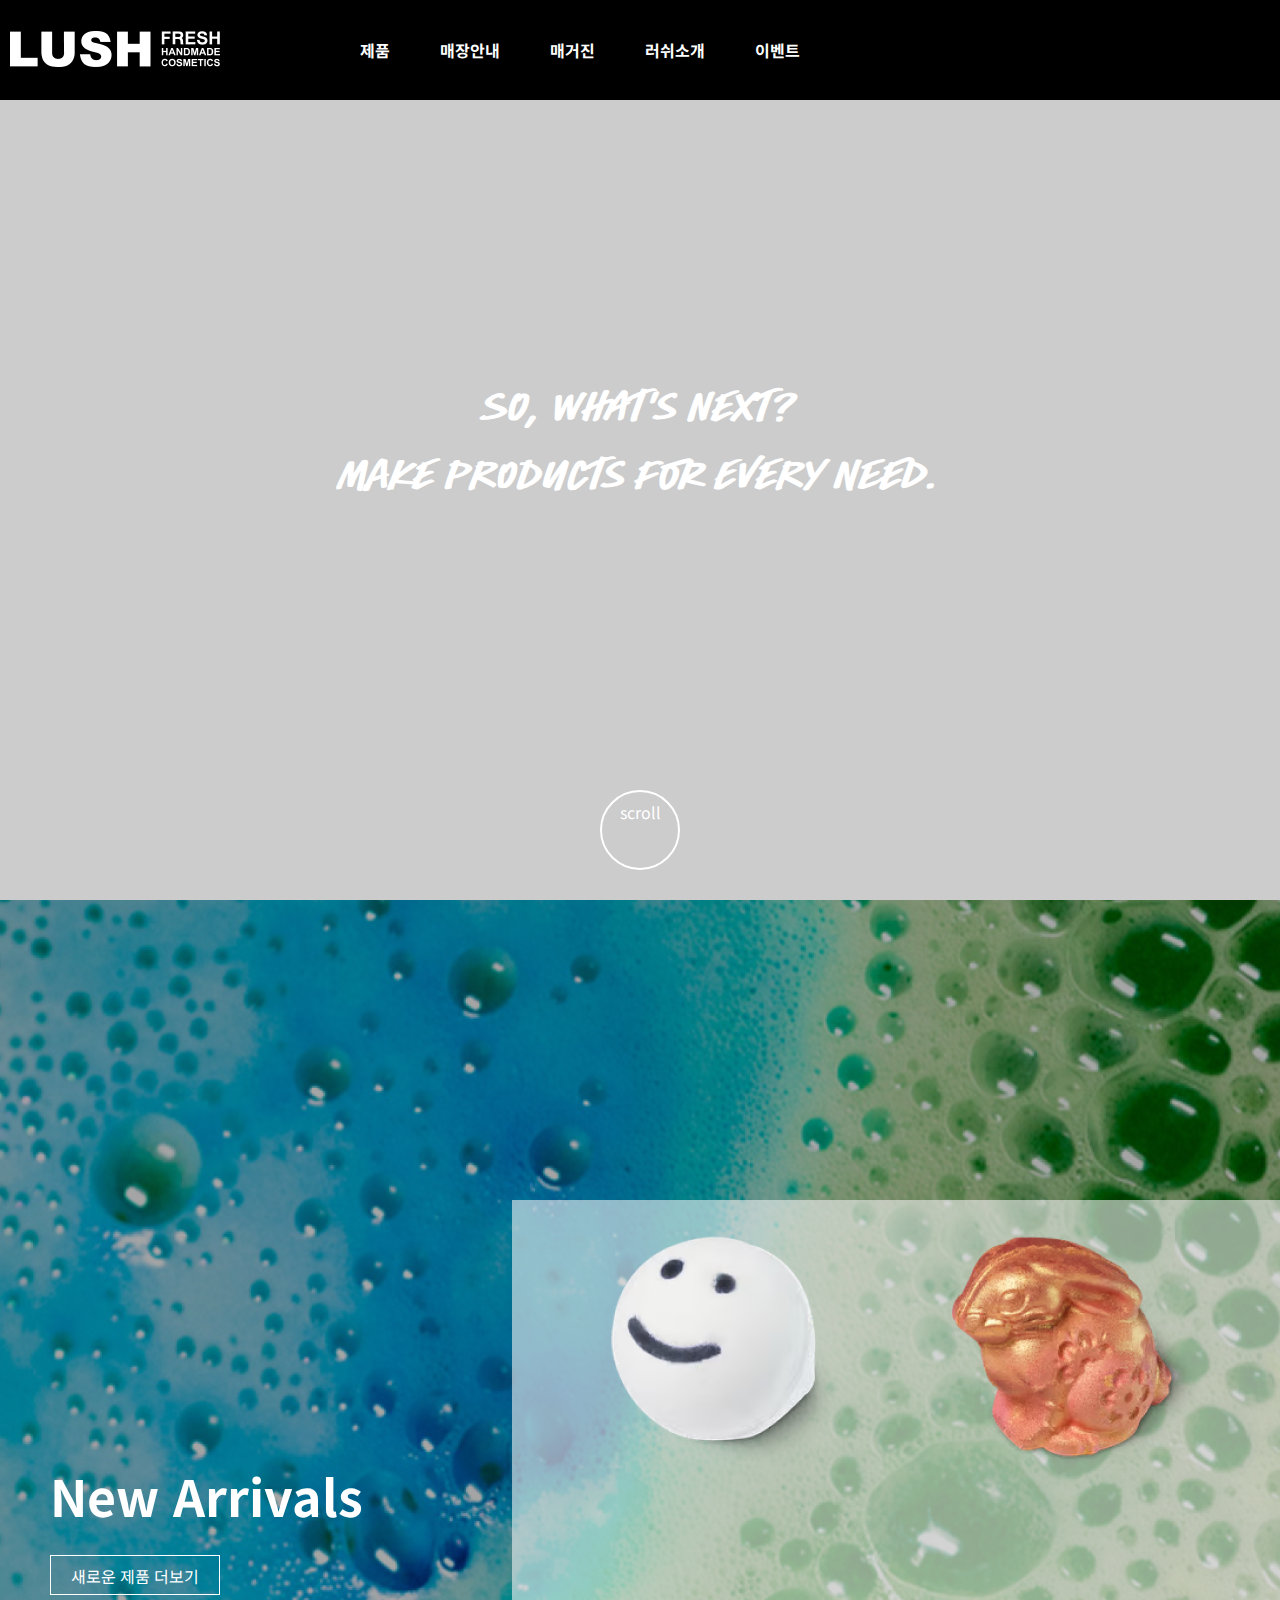
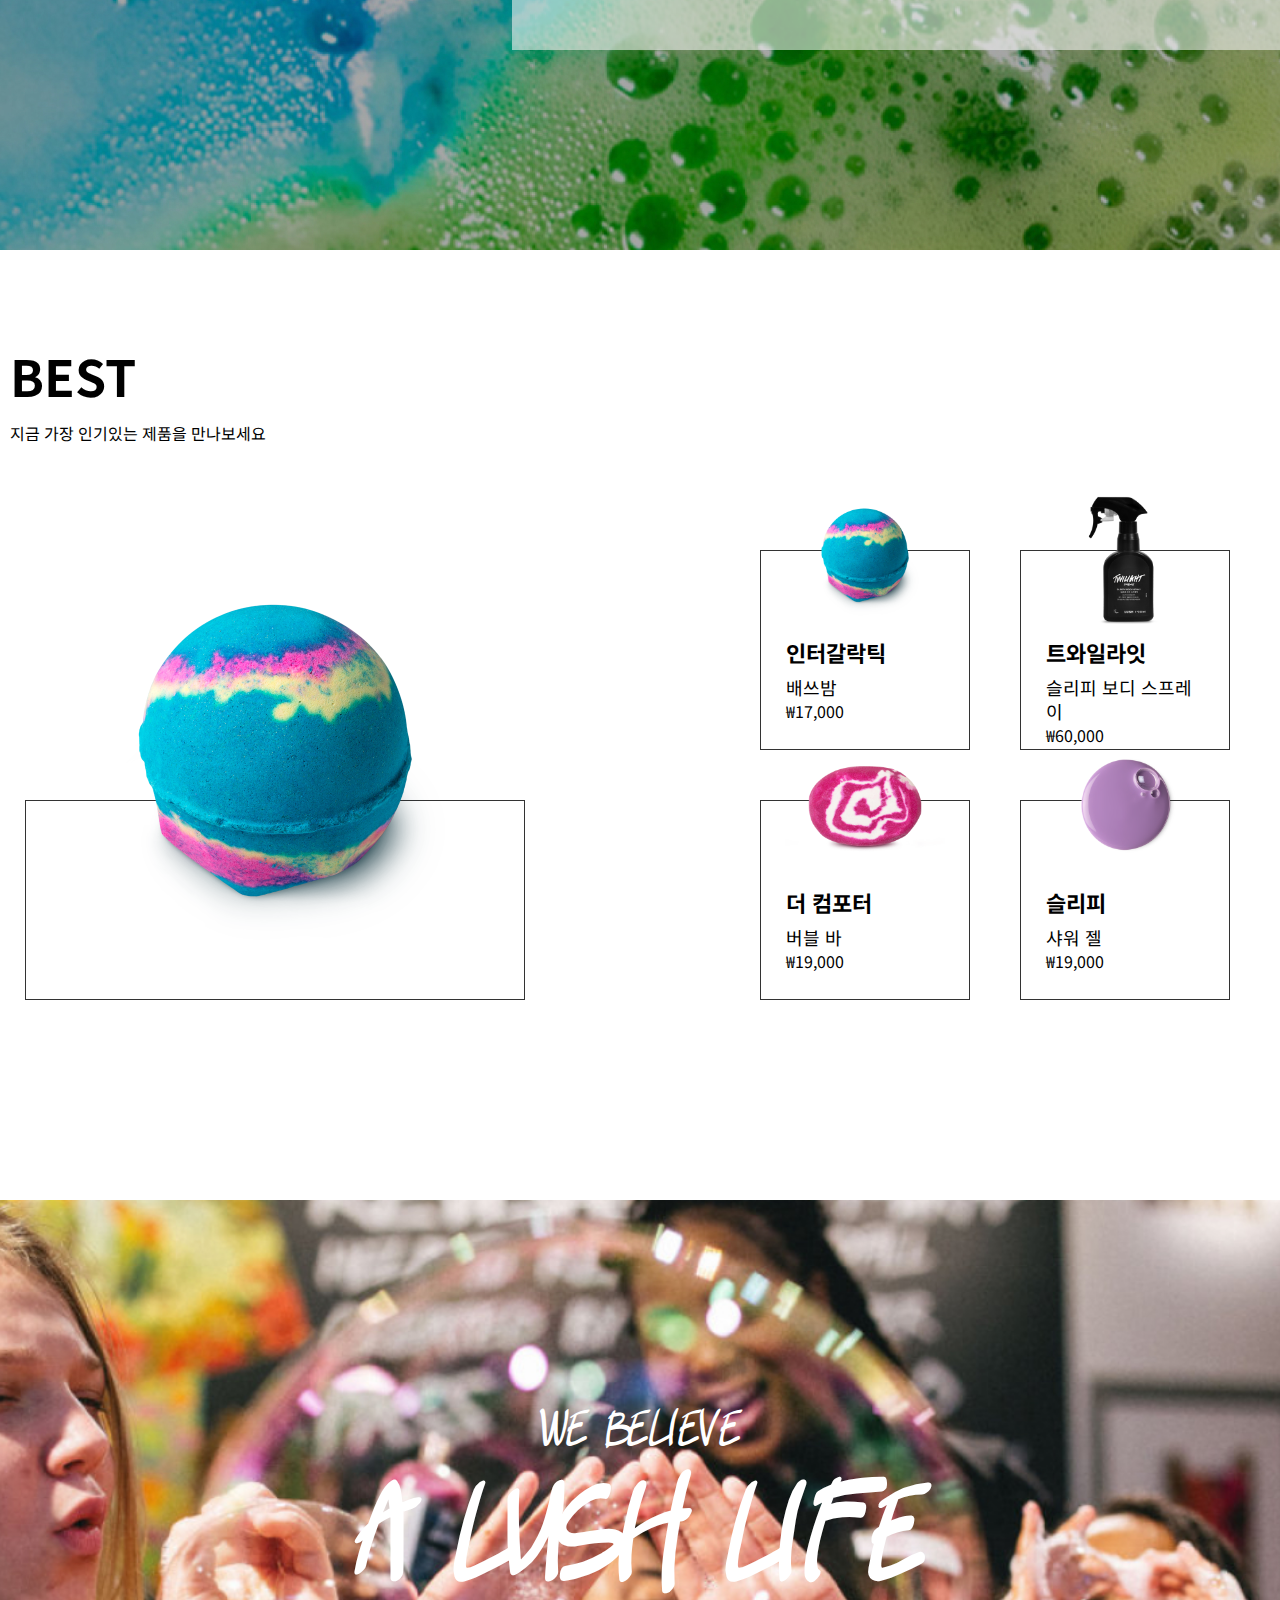
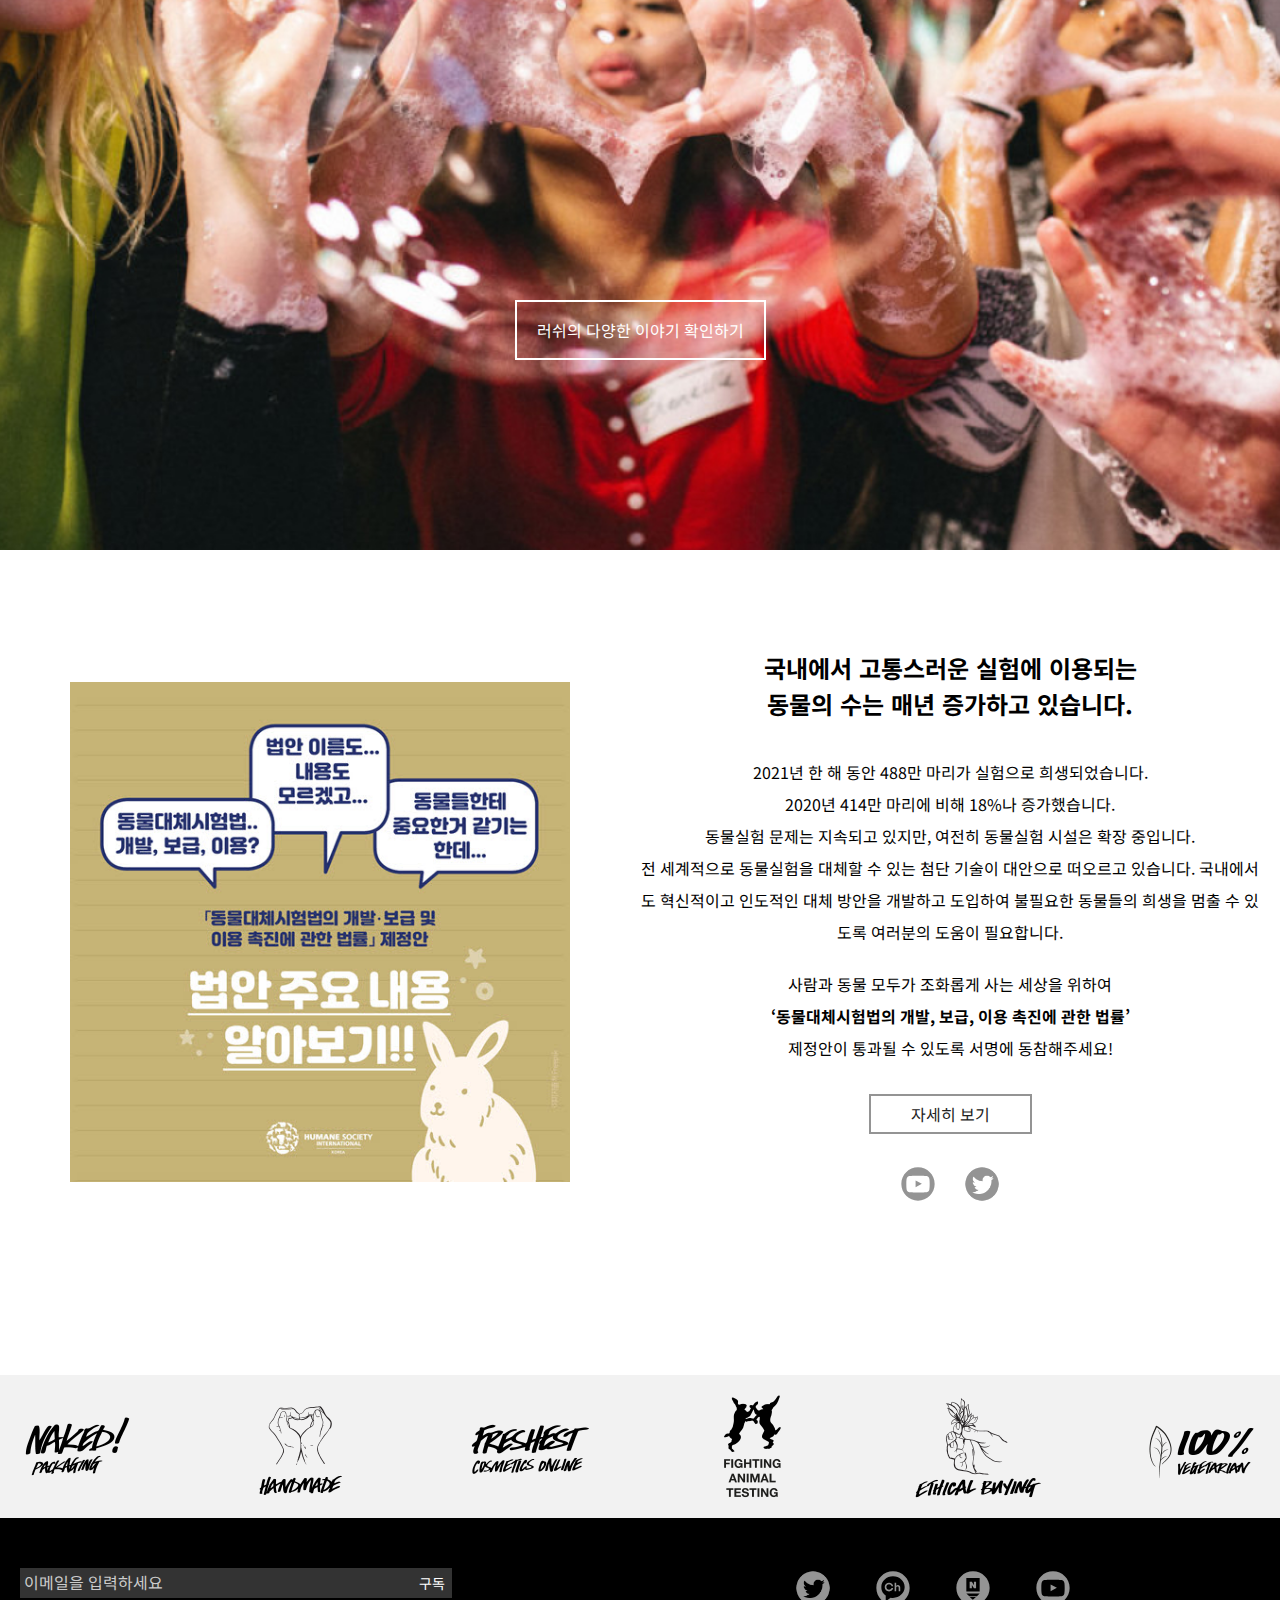
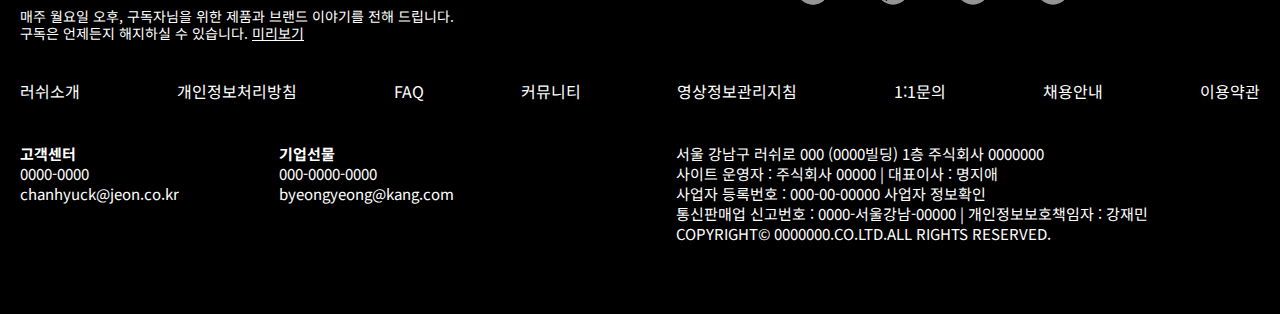
==== index.html @ eaeb470a "main h tag replaced" ====
<!DOCTYPE html>
<html lang="ko">
<head>
  <meta charset="UTF-8">
  <meta http-equiv="X-UA-Compatible" content="IE=edge">
  <meta name="viewport" content="width=device-width, initial-scale=1.0">
  <meta property="og:url" content="http://youngyi.pe.kr/Comnoob_lush">
  <meta property="og:title" content="comnoob_project_lush">
  <meta property="og:type" content="website">
  <meta property="og:image" content="http://youngyi.pe.kr/Comnoob_lush/images/intro/intro_02.jpg">
  <meta property="og:image:width" content="1260">
  <meta property="og:image:height" content="576">
  <meta property="og:description" content="컴맹조 반응형 웹사이트 제작(러쉬)">
  <title>러쉬코리아</title>

  <!-- css 리셋 -->
  <link rel="stylesheet" href="./css/reset.css" type="text/css">
  <link rel="stylesheet" href="./css/common.css" type="text/css">
  <link rel="stylesheet" href="./css/main.css?v=3" type="text/css">

  <!-- 폰트어썸 -->
  <link rel="stylesheet" href="https://cdnjs.cloudflare.com/ajax/libs/font-awesome/6.2.1/css/all.min.css" integrity="sha512-MV7K8+y+gLIBoVD59lQIYicR65iaqukzvf/nwasF0nqhPay5w/9lJmVM2hMDcnK1OnMGCdVK+iQrJ7lzPJQd1w==" crossorigin="anonymous" referrerpolicy="no-referrer">

  <link rel="shortcut icon" type="image/x-icon" href="./images/favicon.png">

  <script src="https://ajax.googleapis.com/ajax/libs/jquery/3.6.1/jquery.min.js"></script>
  <script src="./script/common.js" async></script>
  <script src="./script/main.js?v=2"></script>
  <!-- Swiper JS -->
  <script src="https://cdn.jsdelivr.net/npm/swiper/swiper-bundle.min.js"></script>
</head>
<body>
  <header>
    <input type="checkbox" id="m_menu">
    <input type="checkbox" id="m_product">
    <input type="checkbox" id="m_magazine">
    <input type="checkbox" id="m_intro">
    <input type="checkbox" id="p_search" class="hidden">
    <div id="pc_header">
      <div id="header_wrap" class="inside_box ">
        <h1 id="logo">
          <a href="index.html" title="main 바로가기">
            <img src="./images/common/logo.png" alt="LUSH">
          </a>
        </h1>
        <ul id="gnb">
          <li>
            <div class="gnb_bg">&nbsp;</div>
            <a href="shop_list.html" title="제품">제품</a>
            <ul id="gnb2_1" class="gnb2">
              <li><a href="shop_list.html" title="BEST">BEST</a></li>
              <li><a href="shop_list.html" title="NEW">NEW</a></li>
              <li><a href="shop_list.html" title="보디">보디</a></li>
              <li><a href="shop_list.html" title="페이스">페이스</a></li>
              <li><a href="shop_list.html" title="퍼퓸">퍼퓸</a></li>
              <li><a href="shop_list.html" title="스파">스파</a></li>
              <li><a href="shop_list.html" title="기프트">기프트</a></li>
              <li><a href="shop_list.html" title="가치소비">가치소비</a></li>
            </ul>
          </li>
          <li>
            <a href="intro.html" title="매장안내">매장안내</a>
          </li>
          <li>
            <div class="gnb_bg">&nbsp;</div>
            <a href="intro.html" title="매거진">매거진</a>
            <ul id="gnb2_2" class="gnb2">
              <li><a href="intro.html" title="채러티팟 바로가기">채러티팟</a></li>
              <li><a href="intro.html" title="커뮤니티 바로가기">커뮤니티</a></li>
              <li><a href="intro.html" title="서명 캠페인 바로가기">서명 캠페인</a></li>
            </ul>
          </li>
          <li>
            <div class="gnb_bg">&nbsp;</div>
            <a href="intro.html" title="러쉬소개">러쉬소개</a>
            <ul id="gnb2_3" class="gnb2">
              <li><a href="intro.html" title="러쉬소개 바로가기">러쉬소개</a></li>
              <li><a href="intro.html" title="러쉬로운 바로가기">러쉬로운</a></li>
            </ul>
          </li>
          <li>
            <a href="intro.html" title="이벤트">이벤트</a>
          </li>
        </ul>
        <div class="icon_wrap">
          <label for="p_search">
            <i class="fa-solid fa-magnifying-glass"></i>
          </label>
          <a href="shop_list.html" title="장바구니">
            <i class="fas fa-shopping-bag"></i>
          </a>
          <a href="login.html" title="마이페이지">
            <i class="fa-regular fa-face-smile"></i>
          </a>
          <a href="login.html" title="고객센터">
            <i class="fa-regular fa-comment"></i>
          </a>
        </div>
      </div>
    </div>
    <div id="search_form">
      <form action="search.php" method="get" name="search">
      <div class="s_wrap">
      <input type="search" class="s_form">
      <input type="submit" id="s_submit" class="hidden">
      <label for="s_submit">
        <i class="fa-solid fa-magnifying-glass"></i>
      </label>
      </div>
      <div class="s_word">
        <h2>인기 검색어</h2>
        <h2>최근 검색어</h2>
      </div>
      <div class="key_box">
        <a href="shop_list.html" title="비건캔들">비건 캔들</a>
        <a href="shop_list.html" title="뉴이어">뉴이어</a>
        <a href="shop_list.html" title="명절선물">명절선물</a>
        <a href="shop_list.html" title="발렌타인">발렌타인</a>
        <a href="shop_list.html" title="겨울호캉스">겨울 호캉스</a>
        <a href="shop_list.html" title="클래식로즈">클래식 로즈</a>
        <a href="shop_list.html" title="보습케어">보습 케어</a>
      </div>
      </form>
    </div>
    <div id="m_header">
      <label for="m_menu" class="m_menu_wrap">
        <span></span>
        <span></span>
        <span></span>
      </label>
      <h1 id="m_logo">
        <a href="index.html" title="main 바로가기">
          <img src="./images/common/m_logo.png" alt="LUSH">
        </a>
      </h1>
      <div class="m_icons">
        <a href="shop_list.html" title="장바구니">
          <i class="fas fa-shopping-bag"></i>
        </a>
        <a href="login.html" title="마이페이지">
          <i class="fa-regular fa-face-smile"></i>
        </a>
      </div>
    </div>
    <div class="m_gnb">
      <form action="search.php" name="search" method="post">
        <div class="search_box">
        <input type="search" id="m_search" title="검색">
        <i class="fa-solid fa-magnifying-glass"></i>
        </div>
        <ul class="m_category">
          <li><label for="m_product">제품</label>
            <ul class="m_des p_hide">
              <li><a href="shop_list.html" title="BEST">BEST</a></li>
              <li><a href="shop_list.html" title="NEW">NEW</a></li>
              <li><a href="shop_list.html" title="보디">보디</a></li>
              <li><a href="shop_list.html" title="헤어">헤어</a></li>
              <li><a href="shop_list.html" title="페이스">페이스</a></li>
              <li><a href="shop_list.html" title="퍼퓸">퍼퓸</a></li>
              <li><a href="shop_list.html" title="스파">스파</a></li>
              <li><a href="shop_list.html" title="기프트">기프트</a></li>
              <li><a href="shop_list.html" title="가치소비">가치소비</a></li>
            </ul>
          </li>
          <li><a href="intro.html" title="매장안내">매장안내</a></li>
          <li><label for="m_magazine">매거진</label>
            <ul class="m_des m_hide">
              <li><a href="intro.html" title="채러티 팟">채러티 팟</a></li>
              <li><a href="intro.html" title="커뮤니티">커뮤니티</a></li>
              <li><a href="intro.html" title="서명 캠페인">서명 캠페인</a></li>
            </ul>
          </li>
          <li><label for="m_intro">러쉬소개</label>
            <ul class="m_des i_hide">
              <li><a href="intro.html" title="러쉬소개">러쉬소개</a></li>
              <li><a href="intro.html" title="러쉬로운">러쉬로운</a></li> 
            </ul>
          </li>
          <li><a href="intro.html" title="이벤트">이벤트</a></li>
        </ul>
        <ul class="m_subc">
          <li><a href="login.html" title="mypage">My Page</a></li>
          <li><a href="shop_list.html" title="cart">Cart</a></li>
          <li><a href="login.html" title="customerservice">Customer Service</a></li>
        </ul> 
      </form>
    </div>
</header>

<main>                      <!--       메인 시작      -->
  <section id="main_video_box" class="main_box"><!--  영상 배너 시작  -->
    <h2 class="hidden">메인영상</h2>
    <div>
      <p>So, What's next?</p>
      <p>Make products for every need.</p>
    </div>
    <p class="scrolltxt">scroll<i class="fa-solid fa-angles-down"></i></p>
    <video src=".//video/Intergalactic.mp4" autoplay muted loop playsinline></video>
  </section>     <!--  영상 배너 끝  -->

  <!-- 상품 section 시작 -->

  <section class="main--pro_box main_box">
    <!-- 가로 %로 설정 -->
    <h2 class="hidden">메인 상품 영역</h2>
    <!-- new 영역 -->
    <article class="sec2--newpro_wrap">
      <div class="arti1--new_box1">
        <!-- new txt -->
        <div class="new_box1--newtxt">
          <h2><a href="./shop_list.html" title="쇼핑 리스트 바로가기">New Arrivals</a></h2>
          <p><a href="./shop_list.html" title="쇼핑 리스트 바로가기">새로운 제품 더보기</a></p>
        </div>
        <!-- new product -->
        <!-- new pro 1 = pc, tablet -->
        <div class="mySwiper new_box1--ul_wrap">
          <ul class="ul_wrap--newpro1 swiper-wrapper">
            <li class="newpro_1 swiper-slide">
              <a href="./shop_list.html" title="쇼핑 리스트 바로가기">
                <img src="./images/main/new_pro_1.png" alt="">
                <div class="newdes">
                  <strong>해피 페이스</strong>
                  <p>배쓰 밤</p>
                  <p>&#8361;15,000</p>
                </div>
              </a>
            </li>
            <li class="newpro_1 swiper-slide">
              <a href="./shop_list.html" title="쇼핑 리스트 바로가기">
                <img src="./images/main/new_pro_2.png" alt="">
                <div class="newdes">
                  <strong>골드 래빗</strong>
                  <p>배쓰 밤</p>
                  <p>&#8361;19,000</p>
                </div>
              </a>
            </li>
            <li class="newpro_1 swiper-slide">
              <a href="./shop_list.html" title="쇼핑 리스트 바로가기">
                <img src="./images/main/new_pro_3.png" alt="">
                <div class="newdes">
                  <strong>스트로베리</strong>
                  <p>버블바</p>
                  <p>&#8361;19,000</p>
                </div>
              </a>
            </li>
            <li class="newpro_1 swiper-slide">
              <a href="./shop_list.html" title="쇼핑 리스트 바로가기">
                <img src="./images/main/new_pro_4.png" alt="">
                <div class="newdes">
                  <strong>럭키 버니</strong>
                  <p>낫랩</p>
                  <p>&#8361;9,000</p>
                </div>
              </a>
            </li>
            <li class="newpro_1 swiper-slide">
              <a href="./shop_list.html" title="쇼핑 리스트 바로가기">
                <img src="./images/main/new_pro_5.png" alt="">
                <div class="newdes">
                  <strong>슬리피 캔들</strong>
                  <p>캔들</p>
                  <p>&#8361;35,000</p>
                </div>
              </a>
            </li>
            <li class="newpro_1 swiper-slide">
              <a href="./shop_list.html" title="쇼핑 리스트 바로가기">
                <img src="./images/main/new_pro_6.png" alt="">
                <div class="newdes">
                  <strong>셀러브레이트 라이트</strong>
                  <p>기프트</p>
                  <p>&#8361;34,000</p>
                </div>
              </a>
            </li>
            <li class="newpro_1 swiper-slide">
              <a href="./shop_list.html" title="쇼핑 리스트 바로가기">
                <img src="./images/main/new_pro_7.png" alt="">
                <div class="newdes">
                  <strong>패션 프루트 딜라이트</strong>
                  <p>보디 워시</p>
                  <p>&#8361;7,600</p>
                </div>
              </a>
            </li>
    
          </ul>
        </div>
        <!-- newpro 2 mobile -->
        <ul class="new_box1--newpro2">
          <li class="newpro_2">
            <a href="./shop_list.html" title="쇼핑 리스트 바로가기"><img src="./images/main/new_pro_1.png" alt="best 상품"></a>
              <div class="border_box bestpro_txt">
                <strong><a href="./shop_list.html" title="쇼핑 리스트 바로가기">해피 페이스</a></strong>
                <p><a href="./shop_list.html" title="쇼핑 리스트 바로가기">배쓰 밤</a></p>
                <p><a href="./shop_list.html" title="쇼핑 리스트 바로가기">&#8361;15,000</a></p>
              </div>
          </li>
          <li class="newpro_2">
            <a href="./shop_list.html" title="쇼핑 리스트 바로가기"><img src="./images/main/new_pro_2.png" alt="best 상품"></a>
              <div class="border_box bestpro_txt">
                <strong><a href="./shop_list.html" title="쇼핑 리스트 바로가기">골드 래빗</a></strong>
                <p><a href="./shop_list.html" title="쇼핑 리스트 바로가기">배쓰 밤</a></p>
                <p><a href="./shop_list.html" title="쇼핑 리스트 바로가기">&#8361;19,000</a></p>
              </div>
          </li>
          <li class="newpro_2">
            <a href="./shop_list.html" title="쇼핑 리스트 바로가기"><img src="./images/main/new_pro_3.png" alt="best 상품"></a>
              <div class="border_box bestpro_txt">
                <strong><a href="./shop_list.html" title="쇼핑 리스트 바로가기">스트로베리 크럼블 버블룬</a></strong>
                <p><a href="./shop_list.html" title="쇼핑 리스트 바로가기">버블 바</a></p>
                <p><a href="./shop_list.html" title="쇼핑 리스트 바로가기">&#8361;19,000</a></p>
              </div>
          </li>
          <li class="newpro_2">
            <a href="./shop_list.html" title="쇼핑 리스트 바로가기"><img src="./images/main/new_pro_4.png" alt="best 상품"></a>
              <div class="border_box bestpro_txt">
                <strong><a href="./shop_list.html" title="쇼핑 리스트 바로가기">럭키 버니</a></strong>
                <p><a href="./shop_list.html" title="쇼핑 리스트 바로가기">낫랩</a></p>
                <p><a href="./shop_list.html" title="쇼핑 리스트 바로가기">&#8361;9,000</a></p>
              </div>
          </li>
        </ul>
      </div>
    </article>


    <!-- best  영역 -->
    <article class="sec2--bestpro_wrap">
      <!-- best txt -->
      <div class="art2--besttxt">
        <h2><a href="./shop_list.html" title="">BEST</a></h2>
        <p><a href="./shop_list.html">지금 가장 인기있는 제품을 만나보세요</a></p>
      </div>

      <!-- best big = pc, tablet  -->
      <!-- 유일하게 부모 X -->
      <div class="bestpro1 best_big">
        <a href="./shop_list.html" title="쇼핑 리스트 바로가기">
          <img src="./images/main/best_01.png" alt="best 상품" id="b_img">
          <div class="border_box"></div>
        </a>
      </div>
      <!-- best pro1 -->
      <ul class="art2--bestprowrap">  
        <li class="bestpro1 best_small">
          <a href="./shop_list.html" title="쇼핑 리스트 바로가기"><img src="./images/main/best_01.png" alt="best 상품" class="s_img01"></a>
            <div class="border_box bestpro_txt">
              <strong><a href="./shop_list.html" title="쇼핑 리스트 바로가기">인터갈락틱</a></strong>
              <p><a href="./shop_list.html" title="쇼핑 리스트 바로가기">배쓰밤</a></p>
              <p><a href="./shop_list.html" title="쇼핑 리스트 바로가기">&#8361;17,000</a></p>
            </div>
        </li>
        <li class="bestpro1 best_small">
          <a href="./shop_list.html" title="쇼핑 리스트 바로가기">
            <img src="./images/main/best_02.png" alt="best 상품" class="s_img02"></a>
            <div class="border_box bestpro_txt">
              <strong><a href="./shop_list.html" title="쇼핑 리스트 바로가기">트와일라잇</a></strong>
              <p><a href="./shop_list.html" title="쇼핑 리스트 바로가기">슬리피 보디 스프레이</a></p>
              <p><a href="./shop_list.html" title="쇼핑 리스트 바로가기">&#8361;60,000</a></p>
            </div>
        </li>
        <li class="bestpro1 best_small">
          <a href="./shop_list.html" title="쇼핑 리스트 바로가기"><img src="./images/main/best_03.png" alt="best 상품" class="s_img03"></a>
            <div class="border_box bestpro_txt">
              <strong><a href="./shop_list.html" title="쇼핑 리스트 바로가기">더 컴포터</a></strong>
              <p><a href="./shop_list.html" title="쇼핑 리스트 바로가기">버블 바</a></p>
              <p><a href="./shop_list.html" title="쇼핑 리스트 바로가기">&#8361;19,000</a></p>
            </div>
        </li>
        <li class="bestpro1 best_small">
          <a href="./shop_list.html" title="쇼핑 리스트 바로가기"><img src="./images/main/best_04.png" alt="best 상품" class="s_img04"></a>
            <div class="border_box bestpro_txt">
              <strong><a href="./shop_list.html" title="쇼핑 리스트 바로가기">슬리피</a></strong>
              <p><a href="./shop_list.html" title="쇼핑 리스트 바로가기">샤워 젤</a></p>
              <p><a href="./shop_list.html" title="쇼핑 리스트 바로가기">&#8361;19,000</a></p>
            </div>
        </li>
      </ul>
      

    </article>
  </section>


  <!-- we believe lush 영역 -->
  <section class="b_wrap">
    <h2 class="hidden">we believe lush 영역</h2>
    <article class="believe">
      <p class="b_sub">WE BELIEVE</p>
      <h3 class="b_title">A LUSH LIFE</h3>
      <div class="b_btn"><a href="intro.html" title="러쉬소개바로가기">러쉬의 다양한 이야기 확인하기</a></div>
    </article>
  </section>
  <!-- 캠페인 영역 -->
  <section class="charity">
    <h2 class="hidden">캠페인 영역</h2>
    <article class="c_left">
      <h3 class="hidden">캠페인 영역</h3>
      <a href="#none" title="캠페인">
        <img src="./images/main/campaign.jpg" alt="캠페인">
      </a>
    </article>
    <article class="c_right">
      <h3>국내에서 고통스러운 실험에 이용되는 <br> 동물의 수는 매년 증가하고 있습니다.</h3>
      <p>2021년 한 해 동안 488만 마리가 실험으로 희생되었습니다.<br>
        2020년 414만 마리에 비해 18%나 증가했습니다.<br>
        동물실험 문제는 지속되고 있지만, 여전히 동물실험 시설은 확장 중입니다.<br>
        전 세계적으로 동물실험을 대체할 수 있는 첨단 기술이 대안으로 떠오르고
        있습니다. 국내에서도 혁신적이고 인도적인 대체 방안을 개발하고 도입하여
        불필요한 동물들의 희생을 멈출 수 있도록 여러분의 도움이 필요합니다.</p>
        <p>사람과 동물 모두가 조화롭게 사는 세상을 위하여
          <br>
          <strong>‘동물대체시험법의 개발, 보급, 이용 촉진에 관한 법률’</strong>
          <br>
          제정안이 통과될 수 있도록 서명에 동참해주세요!</p>
          <div class="c_zoom"><a href="intro.html">자세히 보기</a></div>
          <div class="social_icons">
            <a href="https://www.youtube.com/user/LUSHKOREA1" title="유튜브바로가기"><img src="./images/common/ico_youtube.svg" alt="유튜브바로가기"></a>
            <a href="https://twitter.com/LUSHKOREA" title="트위터바로가기"><img src="./images/common/ico_twitter.png" alt="트위터바로가기"></a>
          </div>
    </article>
  </section>

</main>                       <!--   main 끝   -->

    <!-- 푸터 영역 -->
    <footer>
      <!-- 회색 라벨 자리 -->
      <div class="ethical">
        <ul>
          <li><img src="./images/common/ethical1.png" alt="가치소비1"></li>
          <li><img src="./images/common/ethical2.png" alt="가치소비2"></li>
          <li><img src="./images/common/ethical3.png" alt="가치소비3"></li>
          <li><img src="./images/common/ethical4.png" alt="가치소비4"></li>
          <li><img src="./images/common/ethical5.png" alt="가치소비5"></li>
          <li><img src="./images/common/ethical6.png" alt="가치소비6"></li>
        </ul>
      </div>
  
      <!-- 푸터 영역 -->
      <div class="f_wrap">
      <div class="subscribe">
          <div class="email_flex">
          <input type="text" id="sub_email" placeholder=" 이메일을 입력하세요" title="구독 이메일 입력">
          <label for="sub_email"></label>
          <input type="button" value="구독" class="subs_btn">
          </div>
          <p>매주 월요일 오후, 구독자님을 위한 제품과 브랜드 이야기를 <span class="subs_br">전해 드립니다.</span><br class="appear">
              <span class="subs_br2">구독은 언제든지 해지하실 수 있습니다.</span>
          <a href="intro.html" title="미리보기" ><span class="preview">미리보기</span></a>
          </p>
      </div>
      <div class="sns">
        <ul>
        <li>
          <a href="https://twitter.com/LUSHKOREA" title="트위터링크">
            <img src="./images/common/ico_twitter.png" alt="트위터">
          </a>
        </li>
        <li>
          <a href="https://pf.kakao.com/_VEbUM" title="카카오링크">
            <img src="./images/common/ico_kakao.svg" alt="카카오">
          </a>
        </li>
        <li>
          <a href="https://m.post.naver.com/lushkr1" title="네이버링크">
            <img src="./images/common/ico_naver.svg" alt="네이버">
          </a>
        </li>
        <li>
          <a href="https://www.youtube.com/user/LUSHKOREA1" title="유튜브링크">
            <img src="./images/common/ico_youtube.svg" alt="유튜브">
          </a>
        </li>
        </ul>
    </div>
      <div class="f_lnb">
          <ul>
              <li>
                <a href="intro.html" title="러쉬소개">러쉬소개                  
                </a>
              </li>
              <li>
                <a href="#none" title="개인정보처리방침">개인정보처리방침
                </a>
              </li>
              <li>
                <a href="#none" title="FAQ">FAQ</a>
              </li>
              <li>
                <a href="#none" title="커뮤니티">커뮤니티</a>
              </li>
              <li>
                <a href="#none" title="영상정보관리지침">영상정보관리지침</a>
              </li>
              <li>
                <a href="#none" title="1:1문의">1:1문의</a>
              </li>
              <li>
                <a href="#none" title="채용안내">채용안내</a>
              </li>
              <li>
                <a href="#none" title="이용약관">이용약관</a>
              </li>
          </ul>
      </div>
      <div class="f_lnfo_l">
        <dl class="cs_service">
          <dt>고객센터</dt>
          <dd><a href="tell:0000-0000">0000-0000</a></dd>
          <dd><a href="mailto:chanhyuck.jeon.co.kr">chanhyuck@jeon.co.kr</a></dd> 
        </dl>
        <dl class="corp_gift">
          <dt>기업선물</dt>
          <dd><a href="tell:0000-0000">000-0000-0000</a></dd>
          <dd><a href="mailto:byeongyeong@kang.com">byeongyeong@kang.com</a></dd> 
        </dl>
      </div>
      <div class="f_lnfo_r">
          <address>
          <p>서울 강남구 러쉬로 000 (0000빌딩) 1층 주식회사 0000000</p>
          <p>사이트 운영자 : 주식회사 00000 | 대표이사 : 명지애</p>
          <p>사업자 등록번호 : 000-00-00000 사업자 정보확인</p>
          <p>통신판매업 신고번호 : 0000-서울강남-00000 <span class="footbar">|</span> <span class="br">개인정보보호책임자 : 강재민</span></p>

          <p>COPYRIGHT&copy; 0000000.CO.LTD.ALL RIGHTS RESERVED.</p>
      </address>
      </div>
      </div>
      <a href="#" title="상단으로 바로가기" class="t_btn"></a>
    </footer>

  
</body>
</html>
---- css/common.css ----
@charset "utf-8";

@import url('https://fonts.googleapis.com/css2?family=Coiny&family=Gowun+Batang:wght@700&family=Lobster&family=Nanum+Gothic:wght@400;700&family=Nerko+One&family=Noto+Sans+KR:wght@400;500;700&family=Raleway&display=swap');

* {
    font-family: 'Noto Sans KR', sans-serif;
}
a {
  cursor : pointer;
  text-decoration : none;
  color : #000;
}


@font-face {
    font-family: 'LushKR Handwritten OTF';
    src:url('../fonts/LUSHKR_Medium.otf');
} 
@font-face {
    font-family: 'Lush';
    src:url('../fonts/Lush.ttf');
} 

/* 가리기 */
.hidden {display: none;}

body {overflow-x: hidden;}
/* 헤더 영역 시작 */


#m_header {display: none;}
#pc_header {
  position : relative;
  left : 0;
  top : 0;
  width : 100%;
  z-index: 1;
  background-color: #000;
}

/* 헤더 안쪽 상자 */
#pc_header > #header_wrap {
  width: 100%;
  max-width: 1260px;
  height : 100px;
  margin : 0 auto;
  display : flex;
  justify-content : space-between;
}


/* 헤더 로고 */
#header_wrap > #logo {
  margin-right : 0;
}

.preview {
    text-decoration: underline;
}
/* 헤더 로고의 a 태그 */
#header_wrap > #logo > a {
  line-height : 100px;
  font-size : 40px;
  color : #fff;
}

/* 헤더 로고 img */
#header_wrap > #logo > a > img {
  width: 210px;
}

/* 1단 gnb 서식 */
#header_wrap > #gnb {
  position: relative;
  padding-right: 0;
  display : flex;
  gap: 50px;
  margin-left: -180px;
}

.sns ul {
    display: flex;
    justify-content: center;
}

/* 1단 gnb의 직계 li들 */
#header_wrap > #gnb > li {
}

.sns ul li {
    margin: 0px 20px;
}

/* 1단 gnb의 직계 li들의 a태그 */
#header_wrap > #gnb > li > a {
  display : inline-block;
  line-height : 100px;
  color : #fff;
  font-weight: bold;
  font-size: 16px;
}

/* gnb 백그라운드 */
.gnb_bg{
  position : fixed;
  width : 100%;
  height : 40px;
  background-color : rgba(0,0,0,.4);
  left : 0;
  top : 100px;
  z-index : -1;
  display : none;
}

.gnb2 {
  position : absolute;
  bottom: -40px;
  display : none;
  white-space: nowrap;
}
#gnb > li:hover > .gnb2 {
  display: flex;
  gap: 30px;
}

#gnb2_1 > li > a,
#gnb2_2 > li > a,
#gnb2_3 > li > a {
  color : #fff;
  display : inline-block;
  padding : 12px 0;
}

.gnb a {
  color : #fff !important;
}

dl dt, dl dd {
    line-height: 20px;
  }
#header_wrap > #gnb > li:hover > a,
#gnb > li .gnb2 > li:hover a
{
  color : #ccc;
}


#gnb > li:first-child:hover .gnb_bg,
#gnb > li:nth-child(3):hover .gnb_bg,
#gnb > li:nth-child(4):hover .gnb_bg {
  display : block;
  left: 0;
}






/* 아이콘 감싸는 박스 서식 */
.icon_wrap {
  width : 150px;
  display : flex;
  justify-content : space-between;
  align-items : center;
}

#sub_email::placeholder {
    font-size: 16px;
    color: #ccc;
  }



/* 아이콘들 서식 */
.icon_wrap > a > i {
  color : #fff;
  font-size : 24px;
}

/* 검색폼 서식 */
#search_form{
  width:100%;
  height:300px;
  background: #000;
  padding:50px 0px;
  overflow:hidden;
  position: fixed;
  top: 100px;
  z-index: 1;
}
.fa-magnifying-glass {
  font-size:24px;
  color:#fff;
  cursor:pointer;
}
.s_wrap{
  max-width:1200px;
  margin:0px auto;
  width:100%;
  text-align: center;
  display:flex;
  justify-content: center;
  align-items: center;
}
.s_form{
  width:50%;
  height:40px;
  background: none;
  border:none;
  border-bottom:3px solid #fff;
  color:#fff;
}
.s_word{
  max-width:1200px;
  margin:0px auto;
  width:100%;
  padding:50px 0px 24px 0px;
  display:flex;
  justify-content:space-around;
}
.s_word h2{
  color:#fff;
}
.s_wrod h2:first-child{
  position:relative;
}
.key_box{
  width:500px;
  margin:0 auto;
  max-height:150px;
  overflow:hidden;
}
.key_box a{
  display:inline-block;
  padding:6px 10px;
  border-radius:20px;
  border: 1px solid #949494;
  color:#fff;
  letter-spacing:-0.45px;
  margin-right:24px;
  margin-bottom:24px;
}

#search_form{
  display:none;
}
#p_search:checked ~ #search_form{
  display:block;
}

input, textarea, button {
  appearance: none; 
  border-radius: 0;
  -moz-appearance: none; 
  -webkit-appearance: none; 
  -webkit-border-radius: 0; 
  -moz-border-radius: 0;
}

input[type=radio], input[type=checkbox]{
appearance: auto;
}

/* 푸터 영역 서식 */
footer{
  background:#000;
  margin-top:160px;
  color:#fff;
  width: 100%;
}

footer a {
  text-decoration: none;
  color: #fff;
}
.ethical{
  width:100%;
  background:#f2f2f2;
  text-align: center;
  padding:15px 0px;
  display:flex;
  justify-content: center;
}

.ethical > ul {
  width:1260px;
  margin:0px auto;
  display:flex;
  justify-content: space-between;
  align-items: center;
}
.ethical > ul > li img{width:136px;}


.t_btn{
  background:#222 url(../images/common/ico_footer_top.svg) no-repeat center center;
  background-repeat:no-repeat;
  width:56px;height:56px;
  box-shadow:0px 4px 4px rgba(0,0,0,.3);
  position:fixed;
  right:10px;
  bottom:50px;
  font-size:0px;
  text-indent: -9999px;
  border-radius:50%;
  display:none;
  color: #fff;
}


.f_wrap{
  padding:50px 10px;
  display:grid;
  grid-template-areas:
  "subscribe sns"
  "lnb lnb"
  "infol infor";
  max-width: 1260px;
  margin: 0px auto;
  width: 100%;
}

.subscribe{
  grid-area: subscribe;
  height: 90px;
  position: relative;
  width: 100%;
  max-width: 630px;
}

.subscribe p {
  font-size: 14px;
  line-height: 17px;
}

.corp_gift {
  margin-left: 100px;
}

.cs_service, .corp_gift {
  float: left;
  font-size: 15px;
}


dt {
  font-weight: bold;
}

.cs_service::after, .corp_gift::after {
  clear: both;
}

.f_info_l{
  grid-area: infol;
}


.f_lnb{
  margin: 25px 0px;
  grid-area: lnb;
}


.f_info_r{
  grid-area: infor;
  height: 70px;
}



.f_lnb > ul {
  display: flex;
  justify-content: space-between;
  flex-wrap: wrap;
  margin-bottom: 20px;
}

.email_flex {
  display: flex;
}

#sub_email {
  width: 100%;
  max-width: 392px;
  height: 30px;
  margin-bottom: 10px;
  background-color: #333;
  border: none;
  color: #fff;
  outline: none;
  padding: 0px;
}

.subs_btn {
  color: #fff;
  background-color: #333;
  width: 100%;
  max-width: 40px;  
  font-size: 14px;
  height: 30px;
  border: none;
  text-indent: 0px;
  vertical-align: none;
}

address {
  font-style: normal;
  line-height: 20px;
  padding: 0px 0px 20px 30px;
  font-size: 15px;
  position: relative;
  left: 40px;
}

.sns{
  grid-area: sns;
  width: 630px;
  width: 100%;
  text-align: center;
  height: 90px;
}

.sns ul li {
  margin: 0px 20px;
}

.sns ul li:first-child img {
  width: 40px;
  height: 40px;
}

/* 푸터 태블릿 서식*/
@media screen and (max-width:1024px) {

  .ethical {
    display: none;
  }
  #pc_header {display: none;}

  .footbar {
      display: none;
  }

  .br {
      display: block;
  }

  .f_lnb > ul {
      font-size: 1em;
  }
}

@media screen and (max-width:875px) {
  .cs_service, .corp_gift, address {
      font-size: 0.9em;
  }

  .subscribe p {
      font-size: 0.75em;
  }

  address {
      left:10px;
  }

  #sub_email {
      width: 80%;
  }
  .corp_gift {
      margin-left: 15%;
  }

  .sns {
      padding-left: 10px;
  }
  
  .subs_btn {
    font-size: 0.9em;
  }
}

@media screen and (max-width:875px) {
  .cs_service, .corp_gift, address {
      font-size: 0.85em;
  }
}

@media screen and (max-width:850px){
  .sub, .subscribe p  {
      width: 82%;
  }
  
  .subscribe p {
      white-space: nowrap;
  }
}

/* 모바일 */
@media screen and (max-width:767px) {

  .f_wrap {
      display: block;
      padding: 50px 10px 0px 10px;
      width: 100%;
  }
  
  #sub_email::placeholder {
    font-size: 1em;
  }

  .subscribe p {
      font-size: 0.9em;
  }

  .sns {
      padding-top: 15px;
      height: 50px;
  }

  address {
      left: 0px;
      font-size: 0.9em;
  }
  
  .cs_service, .corp_gift {
      float: none;
      font-size: 1em;
      padding: 1% 0px 8% 0px;
}

  .f_lnb > ul {
      justify-content: center;
      flex-wrap: wrap;
      width: 100%;
      margin: 0px;
  }

  .f_lnb > ul li {
      padding: 8px 20px;
  }

  .corp_gift {
      margin-left: 24%;
  }

  .f_lnfo_l {
      display: flex;
      height: auto;
      
      
  }

  address {
      padding-left: 0px;
      font-size: 0.9em;
  }

  .corp_gift {
      margin-left: 22%;
  }

  .footbar, .br {
    display: inline-block;
}
}

@media screen and (max-width:480px) {
.corp_gift {
  margin-left: 17%;
}

.subscribe p {
font-size: 0.85em;
}

.cs_service, .corp_gift {
font-size: 0.9em;
}

.footbar {
display: none;
}

.br {
display: block;
}

address {
font-size: 0.85em;
}

}
@media screen and (max-width:435px) {
.corp_gift {
  margin-left: 17%;
}

.subscribe p {
font-size: 0.8em;
}
}

@media screen and (max-width:405px) {
.corp_gift {
  margin-left: 20%;
}

.subs_br {
display: block;
}

.subscribe p {
line-height: 1em;
}

.cs_service, .corp_gift {
font-size: 0.8em;
}

.sns {
padding: 10% 0%;
}

@media screen and (max-width:380px) {

.f_lnb ul {
  font-size: 0.9em;
}

.subscribe p {
  font-size: 0.75em;
}
.corp_gift {
  margin-left: 15%;
}
}

@media screen and (max-width:340px) {
.f_lnb ul li {
  padding: 7px;
}
.corp_gift {
  margin-left: 8%;
}
}

}

/* gnb 태블릿 이하 서식 */

#m_menu,.m_gnb, #m_product, #m_magazine , #m_intro{display: none;}
/* 미디어 스크린 모바일 */
@media screen and (max-width:1024px) {
  #pc_header {display: none;}
  #m_header {
    width: 100%; height: 64px;
    padding: 0 15px;
    display: grid;
    justify-content: space-between;
    align-items: center;
    grid-template-columns: repeat(3, 1fr);
    background-color: #000;
  }
  #m_header > .m_menu_wrap {
    width: 24px; height: 20px;
    position: relative;
    z-index: 501;
  }
  #m_header > .m_menu_wrap > span {
    display: block;
    position: absolute;
    left: 0;
    width: 100%;
    height: 3px;
    background-color: #fff;
    transition: .3s;
  }
  #m_header > .m_menu_wrap > span:nth-of-type(1) {top: 0;}
  #m_header > .m_menu_wrap > span:nth-of-type(2) {top: 8.5px;}
  #m_header > .m_menu_wrap > span:nth-of-type(3) {bottom: 0;}
  
  #m_menu:checked ~ #m_header .m_menu_wrap > span:nth-of-type(1) {
    transform: rotate(45deg);
    top: 8.5px;
  }    
  #m_menu:checked ~ #m_header .m_menu_wrap > span:nth-of-type(2) {
    opacity: 0;
  }
  #m_menu:checked ~ #m_header .m_menu_wrap > span:nth-of-type(3) {
    transform: rotate(-45deg);
    bottom: 8.5px;
  }
  
  #m_header > #m_logo {
    width: 140px;
    justify-self: center;
  }
  #m_header > #m_logo > a {}
  #m_header > #m_logo > a > img {width: 100%;}
  #m_header > .m_icons {
    font-size: 24px;
    display: flex;
    justify-content: right;
    gap: 20px;
  }
  #m_header > .m_icons > a {
    display: block;
    color:#fff;
  }
  
  /* 펼쳐지는 m_gnb 서식 */

  #m_menu:checked ~ .m_gnb{left: 0;}
  #m_menu:checked ~ .m_header .m_menu_wrap {justify-content: right;}
  /* #m_menu:checked ~ #m_header{display:none;} */
  .m_gnb{
    display: block;
    width:100%;
    height: 100%;
    overflow: auto;
    background:rgba(0, 0, 0, 0.7);
    position:absolute;
    top: 0;
    left: -100vw;
    z-index: 500;
    transition: .3s;
  }
  .m_gnb a{
    color: #fff;
  }
  .m_gnb li {
    text-align: left;
  }
  .gnb_logo{
    padding-top:24px;
    padding-left:24px;
  }
  .gnb_logo img{
    width:140px;height:36px;
  }
  .search_box{
    width:100%;
    margin:0px auto;
    text-align: center;
    padding:50px 0px;
  }
  #m_search{
    width:50%;
    background:none;
    border:none;
    border-bottom:3px solid #fff;
    color:#fff;
    font-size:1rem;

  }
  #m_search:focus{
    outline: none;
  }
  .fa-magnifying-glass{
    font-size:20px;
    color:#fff;
    cursor:pointer;
  }
  .m_category{
    padding-left:50px;
  }
  .m_category > li {
    font-size:20px;
    font-weight:bold;
    line-height:50px;
  }
  .m_category > li label{
    font-size:20px;
    font-weight:bold;
    display:block;
    color:#fff;
  }
  .m_des > li {
    text-indent:20px;
    line-height:50px;
  }
  .m_des > li > a{
    font-size:16px;
  }
  .m_subc{
    padding:50px 0px 100px 50px;
  }
  .m_subc > li > a{
    font-size:20px;
    font-weight:bold;
    display:block;
  }
  .m_subc > li{
    line-height: 50px;
  }

  .m_guide{
    padding:100px 0px 50px 0px;
  }
  .m_guide > p{
    text-align: center;
    margin:0px auto;
  }
  .m_guide > p span{
    color:#f2f2f2;
    font-size:12px;
  }
  .p_hide{
    overflow: hidden;
    height: 0;
    transition: 0.5s;
  }
  #m_product:checked ~.m_gnb .m_category .p_hide {
    height: 468px;
  }
  .m_hide{
    overflow: hidden;
    height: 0;
    transition: 0.5s;
  }
  #m_magazine:checked ~.m_gnb .m_category .m_hide {
    height: 156px;
  }
  .i_hide{
    overflow: hidden;
    height: 0;
    transition: 0.5s;
  }
  #m_intro:checked ~.m_gnb .m_category .i_hide {
    height: 104px;
  }

  .m_category > li:first-child label{
    position:relative;
  }
  .m_category > li:nth-child(3) label{
    position: relative;
  }
  .m_category > li:nth-child(3) label{
    position:relative;
  }
  #m_product:checked ~ .m_gnb .m_category > li:first-child label::after{
    transform:rotate(180deg);
  }
  .m_category > li:first-child label::after{
    content:'\f107';
    font-family:'Font Awesome 5 Free';
    position:absolute;
    right:50px;
    cursor:pointer;
  }
  #m_magazine:checked ~ .m_gnb .m_category > li:nth-child(3) label::after{
    transform:rotate(180deg);
  }
  .m_category > li:nth-child(3) label::after{
    content:'\f107';
    font-family:'Font Awesome 5 Free';
    position:absolute;
    right:50px;
    cursor:pointer;
  }
  #m_intro:checked ~ .m_gnb .m_category > li:nth-child(4) label::after{
    transform:rotate(180deg);
  }
  .m_category > li:nth-child(4) label::after{
    content:'\f107';
    font-family:'Font Awesome 5 Free';
    position:absolute;
    right:50px;
    cursor:pointer;
  }

  .m_subc li:first-child a::after{
    content:'\f118';
    font-family:'Font Awesome 5 Free';
    position:absolute;
    right:50px;
    cursor:pointer;
    color:#fff;
    font-size:25px;
  }
  .m_subc li:nth-child(2) a::after{
    content:'\f290';
    font-family:'Font Awesome 5 Free';
    position:absolute;
    right:50px;
    cursor:pointer;
    color:#fff;
    font-size:25px;
    font-weight:bold;
  }
  .m_subc li:last-child a::after{
    content:'\f075';
    font-family:'Font Awesome 5 Free';
    position:absolute;
    right:50px;
    cursor:pointer;
    color:#fff;
    font-size:25px;
  }
}


@media screen and (max-width:475px) {
  #m_header > #m_logo {
    width: 100px;
  }
  
}


@media screen and (max-width:375px) {
  #m_header > #m_logo {
    width: 90px;
  }
}
---- css/main.css ----
@charset "utf-8";





/* 메인 공통 서식 시작 */

#main_video_box div {
  width : 100%;
  max-width : 800px;
  position : absolute;
  left : 50%;
  top : 50%;
  transform : translate(-50%, -50%);
  font-size : 3rem;
  text-align : center;
}

#main_video_box div p {
  margin-bottom : 20px;
  color : #fff;
  font-family: 'LushKR Handwritten OTF';
}

  /* 비디오 섹션 스크롤 안내 */
  .scrolltxt {
    color : #fff;
    position : absolute;
    left : 50%;
    transform : translateX(-50%);
    bottom : 30px;
    font-size : 1rem;
    border-radius : 50%;
    border : 2px solid #fff;
    width : 80px;
    height : 80px;
    line-height : 40px;
    text-align : center;
  }
  .scrolltxt i {
    display : block;
    font-size : 1.4rem;
    color : #fff;
    line-height : 40px;
  }


#pc_header {
  position: fixed;
  background-color: transparent;
}

#pc_header:hover {
  background-color: #000;
}


#main_video_box {
  width: 100%;
  /* height : 100vh; */
  /* 100vh IOS 넘침현상 수정 */
  height: var(--vh, 100vh);
  background-color : #ccc;
  position: relative;
  overflow: hidden;
  z-index: -1;
}






/* WE BELIEVE LUSH 서식 */
.b_wrap{
  width:100%;height:950px;
  background:url(../images/main/webelievelush.jpg)no-repeat center;
  background-size: cover;
}
.believe{
  width:100%;height:950px;
  display:flex;
  flex-direction: column;
  justify-content: center;
  align-items:center;
}
.b_sub, .b_title, .b_btn{
  font-family:'Lush';
  color:#fff;
  padding:20px 0px;
  text-align: center;
}
.b_sub{
  font-size:36px;
}
.b_title{
  font-size:94px;
}
.b_btn{
  padding:0px;
  margin-top:300px;
  font-size:16px;
  border:2px solid #fff;
  display:flex;
  justify-content:center;
  align-items: center;
}
.b_btn > a{
  display:block;
  padding:20px;
  color: #fff;
}





/* 캠페인 영역 서식 */
.charity{
  max-width:1260px;
  width:100%;
  padding-top:100px;
  margin:0px auto;
  display:flex;
  justify-content: center;
  align-items: center;
}
.c_left{
  width:100%;
  margin:0px auto;
  display:flex;
  justify-content: center;
  align-items: center;
  padding:0px 10px 0px 0px;
}
.c_left a img{
  width:500px;height:500px;
}
.c_right{
  width:100%;
  margin:0px auto;
  display:flex;
  flex-direction: column;
  justify-content: center;
  align-items:center;
  padding:0px 10px 0px 0px;
}

.c_right h3{
  font-size:24px;
  padding-bottom:24px;
  line-height: 36px;
  text-align: center;
}
.c_right p{
  font-size:1rem;
  line-height:32px;
  padding:10px 0px;
  text-align: center;
}
.social_icons{
  margin:0px auto;
}
.c_zoom{
  border:2px solid #949494;
  margin:20px auto;
}
.c_zoom > a{
  display:block;
  color:#222;
  padding:10px 40px;
}
.social_icons a img{
  width:40px;height:40px;
  margin:10px 10px;
}




/*  메인 공통 서식 끝   */









/* PC 미디어 쿼리 시작 */
@media screen and (min-width:1025px){

  .main--pro_box img {
    width : 300px;
  }

  /* 메인 상품 strong 태그 서식 */
  .main--pro_box strong{
    font-size : 22px;
    margin-bottom : 12px;
    display : inline-block;
  }

  .main--pro_box li p {

  }

  /* main vid 영역 텍스트 박스 */
  #main_video_box div {
    width : 100%;
    max-width : 800px;
    position : absolute;
    left : 50%;
    top : 50%;
    transform : translate(-50%, -50%);
    font-size : 3rem;
    text-align : center;
  }
  
  #main_video_box div p {
    margin-bottom : 20px;
    color : #fff;
    font-family: 'LushKR Handwritten OTF';
  }

  /* 스크롤 안내 */
  .scrolltxt {
    color : #fff;
  }


  .main--pro_box {
    width : 100%;

  }

  
/* NEW 영역 시작 */



/* 상품 중 new article */
.sec2--newpro_wrap {
  width : 100%;
  height : 950px;

  background-image : url('../images/main_new_bg.jpg');
  background-repeat : no-repeat;
  background-position : center;
  position : relative;
  overflow: hidden;
  padding-top : 300px;


  /* display: flex;
  justify-content : space-between;
  padding-bottom : 200px;
  align-items : flex-end; */
}


/* new 전체를 감싸는 박스 */
.arti1--new_box1{
  width : 100%;
  display: flex;
  justify-content : space-between;
  padding-bottom : 200px;
  align-items : flex-end;
}

/* new 텍스트 박스 */
.new_box1--newtxt {
  height: 120px;
  position: relative;
  bottom: 55px;
  left: 50px;
  width : 320px;
}


/* new 텍스트 박스의 h2와 p absolute */
.new_box1--newtxt h2,
.new_box1--newtxt p {
  position : absolute;
}

/* new 텍스트 박스의 a */
.new_box1--newtxt a{
  display : block;
  line-height : 40px;
  color : #fff;
}

/* new 텍스트 박스의 h2 */
.new_box1--newtxt h2 {
  left : 0;
  top : 0;
  font-size : 50px;
  width : 320px;
  color:#fff;
  display: inline-block;
}

/* new 텍스트 박스의 p */
.new_box1--newtxt p {
  width : 170px;
  height : 40px;
  border : 1px solid #fff;
  font-size : 16px;
  text-align : center;
  left : 0;
  bottom : 0;
}

/* new 슬라이드를 감싸는 박스 우측 absolute */
.new_box1--ul_wrap {
  background-color : rgba(242, 242, 242, .6);
  /* position : absolute;
  left : 500px;
  bottom : 200px; */
  overflow : hidden;
  width : 60vw;
  padding-bottom : 50px;
  align-items : center;
}

/* new 슬라이드 ul */
.ul_wrap--newpro1 {
  display : flex;
  /* width : 2500px; */
}

/* new 슬라이드 li들 */
.newpro_1{
  position : relative;
  width : 300px;
  height : 400px;
  padding-right : 50px;
  box-sizing: content-box;
}
.newpro_1:first-child {
  margin-left : 50px;
}

/* new 슬라이드 li 내부 패딩 */
.newpro_1 a::after {
  content : "";
  display : block;
  padding-bottom : 100px;
}

/* new ul 슬라이드 이미지들 */
.newpro_1 img {
  /* width : 100%;
  position : absolute;
  top : 0;
  left : 0; */

  position : relative;
}

/* new 슬라이드 텍스트 박스 */
.newpro_1 div {
  width : calc(100% - 50px);
  height : 40%;
  position : absolute;
  left : 0;
  bottom : 0;
  padding : 50px;
  background-color : #eee;
  z-index : -1;
}

/* new 슬라이드 텍스트 중 h3 */
.newpro_1 div h3 {
  font-size: 22px;
  line-height: 32px;
  padding-bottom:10px;
}

/* new 슬라이드 텍스트 중 p */
.newpro_1 div p:first-of-type {
  font-size: 18px;
  line-height: 24px;
}
.newpro_1 div p:last-of-type {
  font-size: 16px;
  line-height: 24px;
}


/* 모바일 NEW 상품 배열 4개 */
.new_box1--newpro2 {
  display : none;
}


/* new 영역 끝 */


/* ------------------------------------------------------- */


/* BEST 영역 시작 */

/* BEST 감싸는 article */
.sec2--bestpro_wrap {
  width : 100%;
  max-width: 1260px;
  height : 950px;
  position : relative;
  margin: 0 auto;
  padding : 50px 15px;
  display : flex;
  justify-content : space-between;
}



/* BEST 텍스트 박스 */
.art2--besttxt{
  position : absolute;
  top : 100px;
  left : 0;
}

.art2--besttxt h2,
.art2--besttxt p {}

/* BEST 텍스트박스 h2 */
.art2--besttxt h2{
  font-size : 50px;
  padding-bottom : 25px;
  font-weight : bold;
}

/* BEST 텍스트박스 p */
.art2--besttxt p{
  font-size : 16px;
  color : #949494;

}

/* BEST 상품 상자들 */
.bestpro1 {
  position : relative;
}

/* BEST 상품 상자들 중 img와 div absolute */
.bestpro1 img,
.bestpro1 div{
  position : absolute;
}

/* BEST 상품 상자들 중 img */
.bestpro1 img {
  top : 0;
  left : 50%;
  transform : translateX(-50%);

}

/* BEST 상품 상자들 중 div 테두리상자 */
.bestpro1 div {
  width : 100%;
  height : 200px;
  z-index : -1;
  border : 1px solid #333;
  left : 0;
  bottom : 0;
  padding : 90px 25px 25px 25px;
}


/* BEST 왼쪽 큰 이미지 박스 */

.best_big {
  margin-top : 200px;
  width : 500px;
  height : 500px;
  overflow : hidden;
}

/* BEST 왼쪽 큰 이미지 박스 이미지 */
.best_big img {
  width : 500px;
  height : 500px;
}


/* BEST 우측 ul */
.art2--bestprowrap{
  margin-top : 200px;
  display : flex;
  flex-wrap : wrap;
  width : 520px;
  min-width : 520px;
  height : 500px;
  justify-content: space-around;
  align-content : space-around;
}


/* BEST li들 */
.best_small {
  width : 210px;
  height : 250px;
  position : relative;

}

.best_small img {
  width : 160px;
  position : absolute;
  left : 50%;
  top : -10%;
  transform : translateX(-50%);
}

/* BEST li의 h3  */
.best_small h3 {
  font-size: 22px;
  line-height: 32px;
  padding-bottom:10px;
  display:block;
}

/* BEST li의 p들 */
.best_small p:first-of-type {
  font-size: 18px;
  line-height: 24px;
}
.best_small p:last-of-type {
  font-size: 16px;
  line-height: 24px;
}

/* BEST 영역 끝 */




/* WE BELIEVE LUSH 서식 */
.b_wrap{
  width:100%;height:950px;
  background:url(../images/main/webelievelush.jpg)no-repeat center;
  background-size: cover;
}
.believe{
  width:100%;height:950px;
  display:flex;
  flex-direction: column;
  justify-content: center;
  align-items:center;
}
.b_sub, .b_title, .b_btn{
  font-family:'Lush';
  color:#fff;
  padding:20px 0px;
}
.b_sub{
  font-size:36px;
}
.b_title{
  font-size:94px;
}
.b_btn{
  padding:0px;
  margin-top:300px;
  font-size:16px;
  border:2px solid #fff;
  display:flex;
  justify-content:center;
  align-items: center;
}
.b_btn > a{
  display:block;
  padding:20px;
  color: #fff;
}


} /* PC 미디어 쿼리 끝 */












/* -------------------------------------------------------------------------- */






/* 미디어 스크린 */

/* 태블릿 */
@media screen and (max-width:1024px) and (min-width:767px){

  .main--pro_box img {
    width : 300px;
  }

  /* 상품 영역 strong 태그 서식 : li 제품 제목 */
  .main--pro_box strong{
    font-size : 22px;
    margin-bottom : 12px;
    display : inline-block;
  }

/* tablet product section(2) 시작 {new, best} */

/* production section */
.main--pro_box {
  width : 100%;
}




/* tablet NEW 영역 시작 */




/* 상품 중 new article */
.sec2--newpro_wrap {
  width : 100%;
  height : 950px;

  background-image : url('../images/main_new_bg.jpg');
  background-repeat : no-repeat;
  background-position : center;
  position : relative;
  overflow: hidden;
  padding-top : 300px;


  /* display: flex;
  justify-content : space-between;
  padding-bottom : 200px;
  align-items : flex-end; */
}


/* new 전체를 감싸는 박스 */
.arti1--new_box1{
  width : 100%;
  display: flex;
  justify-content : space-between;
  padding-bottom : 200px;
  align-items : flex-end;

}

/* new 텍스트 박스 */
.new_box1--newtxt {
  height: 120px;
  position: relative;
  bottom: 80px;
  left: 15px;
}


/* new 텍스트 박스의 h3와 p absolute */
.new_box1--newtxt h2,
.new_box1--newtxt p {
}

/* new 텍스트 박스의 a */
.new_box1--newtxt a{
  display : block;
  line-height : 40px;
  color : #fff;
}

/* new 텍스트 박스의 h2 */
.new_box1--newtxt h2 {
  margin-bottom : 40px;
  font-size : 50px;
  color:#fff;
  display: inline-block;
  margin-right : 30px;
}

.new_box1--newtxt h2 a {
  line-height : 60px;
}

/* new 텍스트 박스의 p */
.new_box1--newtxt p {
  width : 170px;
  height : 40px;
  border : 1px solid #fff;
  font-size : 16px;
  text-align : center;

}

/* new 슬라이드를 감싸는 박스 우측 absolute */
.new_box1--ul_wrap {
  background-color : rgba(242, 242, 242, .6);
  /* position : absolute;
  left : 500px;
  bottom : 200px; */
  overflow : hidden;
  width : 60vw;
  padding-bottom : 50px;
  align-items : center;
}

/* new 슬라이드 ul */
.ul_wrap--newpro1 {
  display : flex;
  /* width : 2500px; */
}

/* new 슬라이드 li들 */
.newpro_1{
  position : relative;
  width : 300px;
  height : 400px;
  padding-right : 50px;
  box-sizing: content-box;
}
.newpro_1:first-child {
  margin-left : 50px;
}

/* new 슬라이드 li 내부 패딩 */
.newpro_1::after {
  content : "";
  display : block;
  padding-bottom : 100%;
}

/* new ul 슬라이드 이미지들 */
.newpro_1 img {
  /* width : 100%;
  position : absolute;
  top : 0;
  left : 0; */

  position : relative;
}

/* new 슬라이드 텍스트 박스 */
.newpro_1 div {
  width : calc(100% - 50px);
  height : 40%;
  position : absolute;
  left : 0;
  bottom : 0;
  padding : 50px;
  background-color : #eee;
  z-index : -1;
}


/* new 슬라이드 텍스트 중 h3 */
.newpro_1 div h3 {
  font-size: 22px;
  line-height: 32px;
  padding-bottom:10px;
}

/* new 슬라이드 텍스트 중 p */
.newpro_1 div p:first-of-type {
  font-size: 18px;
  line-height: 24px;
}
.newpro_1 div p:last-of-type {
  font-size: 16px;
  line-height: 24px;
}


/* 모바일 NEW 상품 배열 4개 */
.new_box1--newpro2 {
  display : none;
}





/* tablet NEW 영역 끝 */

/* tablet BEST 영역 시작 */

/* BEST product article */
.sec2--bestpro_wrap {
  padding : 50px 15px;
}

/* BEST 텍스트 박스 */
.art2--besttxt {

}

/* BEST 텍스트 박스 h2 */
.art2--besttxt h2 {
  font-size : 50px;
  margin-bottom : 15px;
}

/* BEST 텍스트 박스 p */
.art2--besttxt p {
  font-size : 16px;
  color : #949494;
}

/* BEST 큰 사진 박스 display : none; */
.best_big {
  display : none;
}

/* BEST 영역 상품 ul */
.art2--bestprowrap {
  width : 90%;
  display : flex;
  flex-wrap : wrap;
  justify-content : space-between;
  margin : 15% auto;
}

/* BEST li들 */
.best_small {
  border: 1px solid #333;
  width: 48%;
  position: relative;
  margin : 10% 0;
}

.best_small::after {
  content : "";
  display : block;
  padding-bottom : 80%;
}

.best_small img {
  width : 80%;
  position : absolute;
  top : -40%;
  left : 50%;
  transform : translateX(-50%);
}

.best_small div {
  position : absolute;
  width : 100%;
  left: 30px;
  bottom : 30px;
  overflow : hidden;
}

.best_small div h3 {
  font-size : 22px ;
  margin-bottom : 15px;
  font-weight : bold;
  width : calc(100% - 30px);
}


.best_small div p {
  font-size : 1rem;
  margin-top : 10px;
  width : calc(100% - 30px);
  
}

.best_small div a {
  display : block;
}



  /* WE BELIEVE LUSH 서식 */
  .b_title{
    font-size:64px;
  }
  .b_sub{
    font-size:24px;
  }
      /* 캠페인 영역 서식 */
      .charity{
        flex-direction:column;
      }
      .c_right h3{
        padding-top:50px;
      }
      .c_right{
        padding:0px;
      }
      .c_left{
        padding:10px;
      }

}











/* 모바일 */
@media screen and (max-width:766px) and (min-width:1px) {


  
  .sec2--newpro_wrap {
    background-image : url('../images/main_new_bg.jpg');
    background-repeat : no-repeat;
    background-position : center;
    max-height : 950px;
    padding : 50px 15px;
  }

  .new_box1--newtxt {
  }

  .new_box1--newtxt h2 {
    margin-bottom : 15px;
    color : #fff;
  }

  .new_box1--newtxt h2 a {
    font-size : 1.5rem;
  }

  .new_box1--newtxt p {
    border : 1px solid #fff;
    width : 32%;
    min-width : 120px;
    text-align : center;
    height : 40px;
  }

  .new_box1--newtxt a {
    display : block;
    font-size : .8rem;
    line-height : 40px;
    color : #fff;
  }

  .new_box1--ul_wrap {
    display : none;
  }

  .new_box1--newpro2 {
    display : flex;
    flex-wrap : wrap;
    width : 95%;
    margin : 15% auto;
    justify-content : space-between;
    max-width : 600px;
  }

  /* li들 */
  .newpro_2 {
    width : 48%;
    background-color : #fff;
    position : relative;
    margin : 10% 0px;
  }

  .newpro_2::after {
    content : "";
    display : block;
    padding-bottom : 80%;
  }


  .newpro_2 img {
    width : 65%;
    position : absolute;
    top : -40%;
    left : 50%;
    transform : translateX(-50%);

  }

  .newpro_2 div {
    position : absolute;
    width : 100%;
    left: 8%;
    bottom : 8%;
    overflow : hidden;
  }

  .newpro_2 div h3 {
    font-size : 1rem ;
    margin-bottom : 10px;
    font-weight : bold;
    width : calc(100% - 30px);
  }

  .newpro_2 div p {
    font-size : .8rem;
    margin-top : 8px;
    width : calc(100% - 30px);
  }

  .newpro_2 div a{
    display : block;
  }






  /* 모바일 best 서식 시작 */

/* BEST product article */
.sec2--bestpro_wrap {
  padding : 50px 15px;
}

/* BEST 텍스트 박스 */
.art2--besttxt {

}

/* BEST 텍스트 박스 h2 */
.art2--besttxt h2 {
  font-size : 1.5rem;
  margin-bottom : 10px;
}

/* BEST 텍스트 박스 p */
.art2--besttxt p {
  font-size : .8rem;
  color : #949494;
}



/* BEST 큰 사진 박스 display : none; */
.best_big {
  display : none;
}

/* BEST 영역 상품 ul */
.art2--bestprowrap {
  width : 95%;
  display : flex;
  flex-wrap : wrap;
  justify-content : space-between;
  margin : 15% auto;
  max-width : 600px;
}

/* BEST li들 */
.best_small {
  border: 1px solid #333;
  width: 48%;
  position: relative;
  margin : 10% 0;
}

.best_small::after {
  content : "";
  display : block;
  padding-bottom : 80%;
}

.best_small img {
  width : 65%;
  position : absolute;
  top : -40%;
  left : 50%;
  transform : translateX(-50%);
}

.best_small div {
  position : absolute;
  width : 100%;
  left: 8%;
  bottom : 8%;
  overflow : hidden;
}

.best_small div h3 {
  font-size : 1rem ;
  margin-bottom : 10px;
  font-weight : bold;
  width : calc(100% - 30px);
}


.best_small div p {
  font-size : .8rem;
  margin-top : 8px;
  width : calc(100% - 30px);
  
}

.best_small div a {
  display : block;
}
/* ----------------------------------- */








/* ----------------------------------- */







  /* WE BELIEVE LUSH 서식 */
  .b_title{
    font-size:64px;
  }
  .b_sub{
    font-size:24px;
  }


  @media screen and (max-width : 500px ){
    .b_sub {
      font-size : 6vw;
    }
    .b_title {
      font-size : 10vw;
    }
  }

      /* 캠페인 영역 서식 */
      .charity{
        flex-direction:column;
      }
      .c_right{
        padding:10px;
      }
      .c_left{
        padding:10px;
      }
      .c_right h3{
        padding-top:50px;
      }


      br:not(br.appear){display:none;}

      .c_left a img{
        width:250px;height:250px;
      }
}
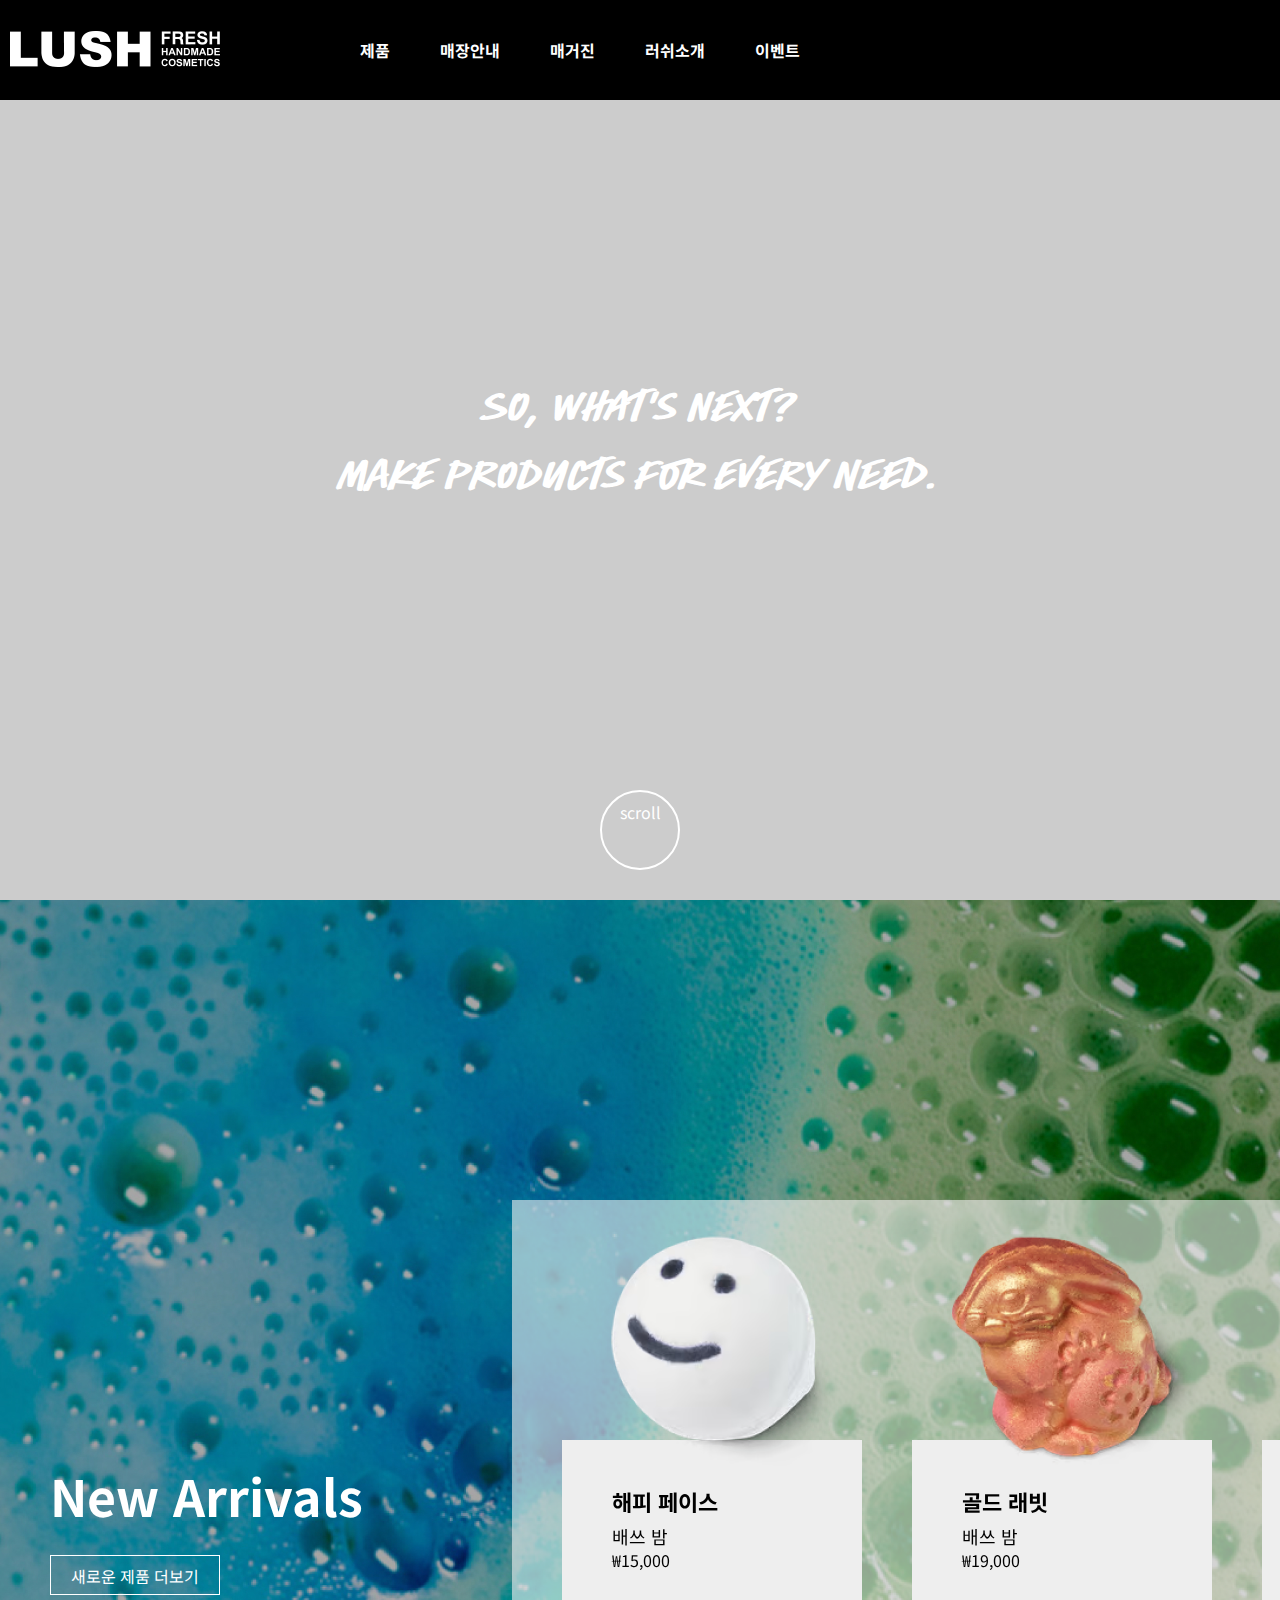
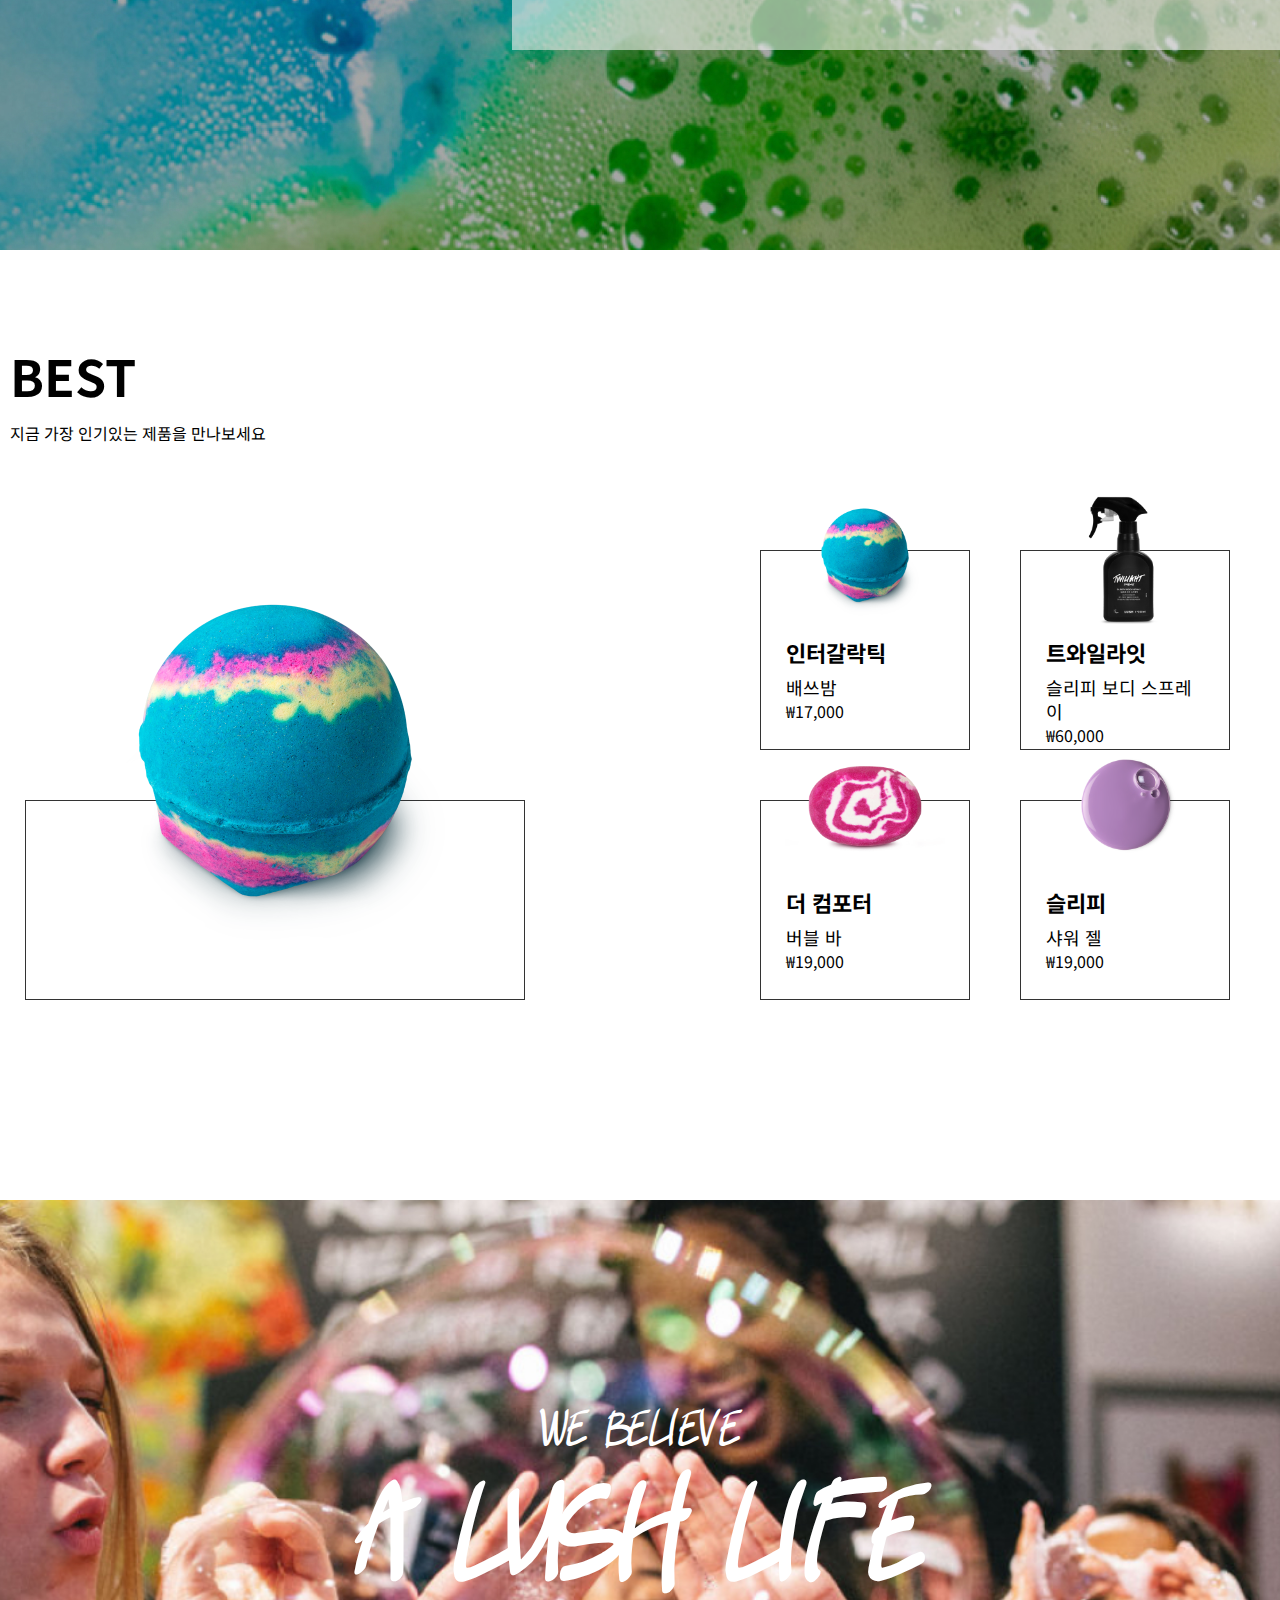
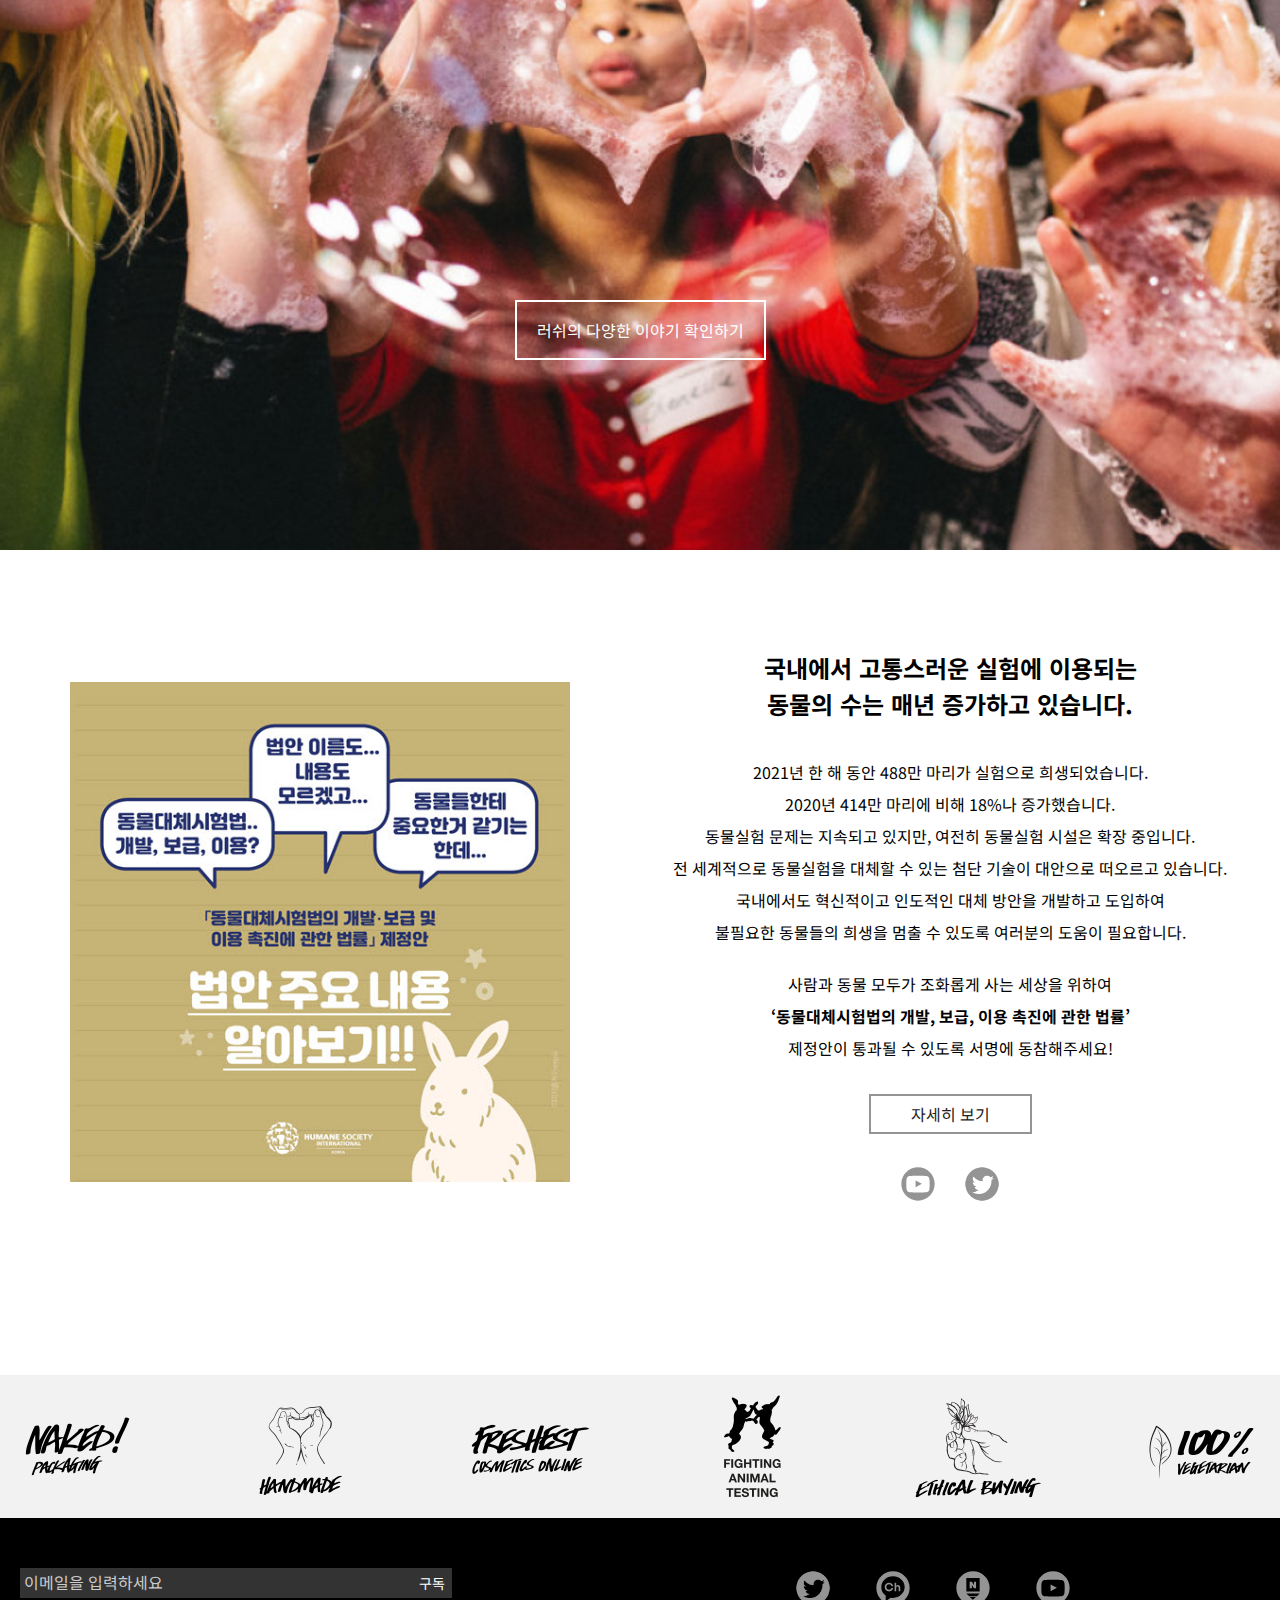
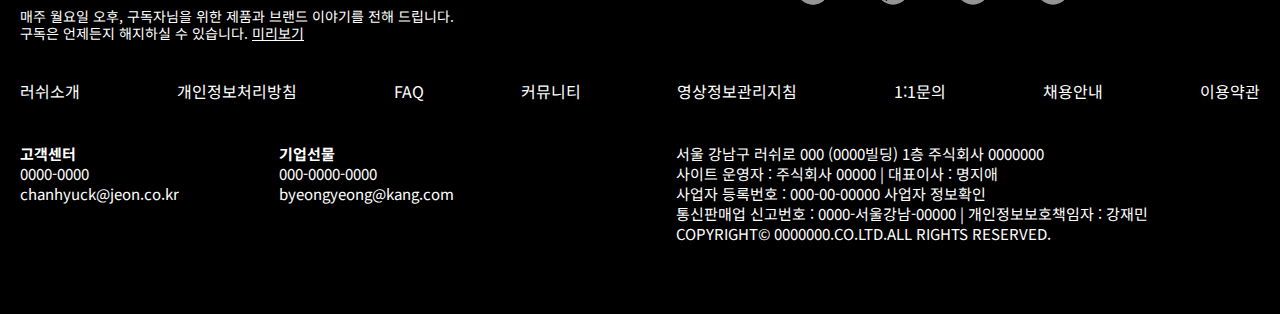
==== commit f67800e0: "수정" ====
--- a/index.html
+++ b/index.html
@@ -409,7 +409,7 @@
         2020년 414만 마리에 비해 18%나 증가했습니다.<br>
         동물실험 문제는 지속되고 있지만, 여전히 동물실험 시설은 확장 중입니다.<br>
         전 세계적으로 동물실험을 대체할 수 있는 첨단 기술이 대안으로 떠오르고
-        있습니다. 국내에서도 혁신적이고 인도적인 대체 방안을 개발하고 도입하여
+        있습니다.<br>국내에서도 혁신적이고 인도적인 대체 방안을 개발하고 도입하여<br>
         불필요한 동물들의 희생을 멈출 수 있도록 여러분의 도움이 필요합니다.</p>
         <p>사람과 동물 모두가 조화롭게 사는 세상을 위하여
           <br>
--- a/css/common.css
+++ b/css/common.css
@@ -30,12 +30,17 @@
 
 #m_header {display: none;}
 #pc_header {
-  position : relative;
+  position : fixed;
   left : 0;
   top : 0;
   width : 100%;
   z-index: 1;
   background-color: #000;
+}
+header::before{
+  display:block;
+  content:'';
+  padding-top:100px;
 }
 
 /* 헤더 안쪽 상자 */
@@ -194,7 +199,7 @@
   color:#fff;
   cursor:pointer;
 }
-.s_wrap{
+#search_form .s_wrap{
   max-width:1200px;
   margin:0px auto;
   width:100%;
@@ -203,15 +208,17 @@
   justify-content: center;
   align-items: center;
 }
-.s_form{
+#search_form .s_wrap .s_form{
+  max-width:600px;
   width:50%;
   height:40px;
   background: none;
   border:none;
   border-bottom:3px solid #fff;
   color:#fff;
-}
-.s_word{
+  margin:0px;
+}
+#search_form .s_word{
   max-width:1200px;
   margin:0px auto;
   width:100%;
@@ -219,19 +226,22 @@
   display:flex;
   justify-content:space-around;
 }
-.s_word h2{
+#search_form .s_word h2{
   color:#fff;
-}
-.s_wrod h2:first-child{
+  font-size:16px;
+  margin:0px;
+}
+#search_form .s_wrod h2:first-child{
   position:relative;
 }
-.key_box{
+#search_form .key_box{
   width:500px;
   margin:0 auto;
   max-height:150px;
   overflow:hidden;
-}
-.key_box a{
+  text-align: left;
+}
+#search_form .key_box a{
   display:inline-block;
   padding:6px 10px;
   border-radius:20px;
@@ -247,6 +257,9 @@
 }
 #p_search:checked ~ #search_form{
   display:block;
+}
+#p_search:checked ~ #pc_header{
+  background-color: #000;
 }
 
 input, textarea, button {
@@ -433,7 +446,12 @@
 
 /* 푸터 태블릿 서식*/
 @media screen and (max-width:1024px) {
-
+  header::before{
+  padding-top:0px;
+}
+#p_search:checked ~ #search_form{
+  display:none;
+}
   .ethical {
     display: none;
   }
@@ -718,7 +736,7 @@
   .m_gnb{
     display: block;
     width:100%;
-    height: 100%;
+    height: var(--vh, 100vh);
     overflow: auto;
     background:rgba(0, 0, 0, 0.7);
     position:absolute;
--- a/css/main.css
+++ b/css/main.css
@@ -50,6 +50,9 @@
   position: fixed;
   background-color: transparent;
 }
+header::before{
+  padding-top:0px;
+}
 
 #pc_header:hover {
   background-color: #000;
@@ -1147,6 +1150,10 @@
     .b_title {
       font-size : 10vw;
     }
+
+    #main_video_box div p {
+      font-size : 10vw;
+    }
   }
 
       /* 캠페인 영역 서식 */
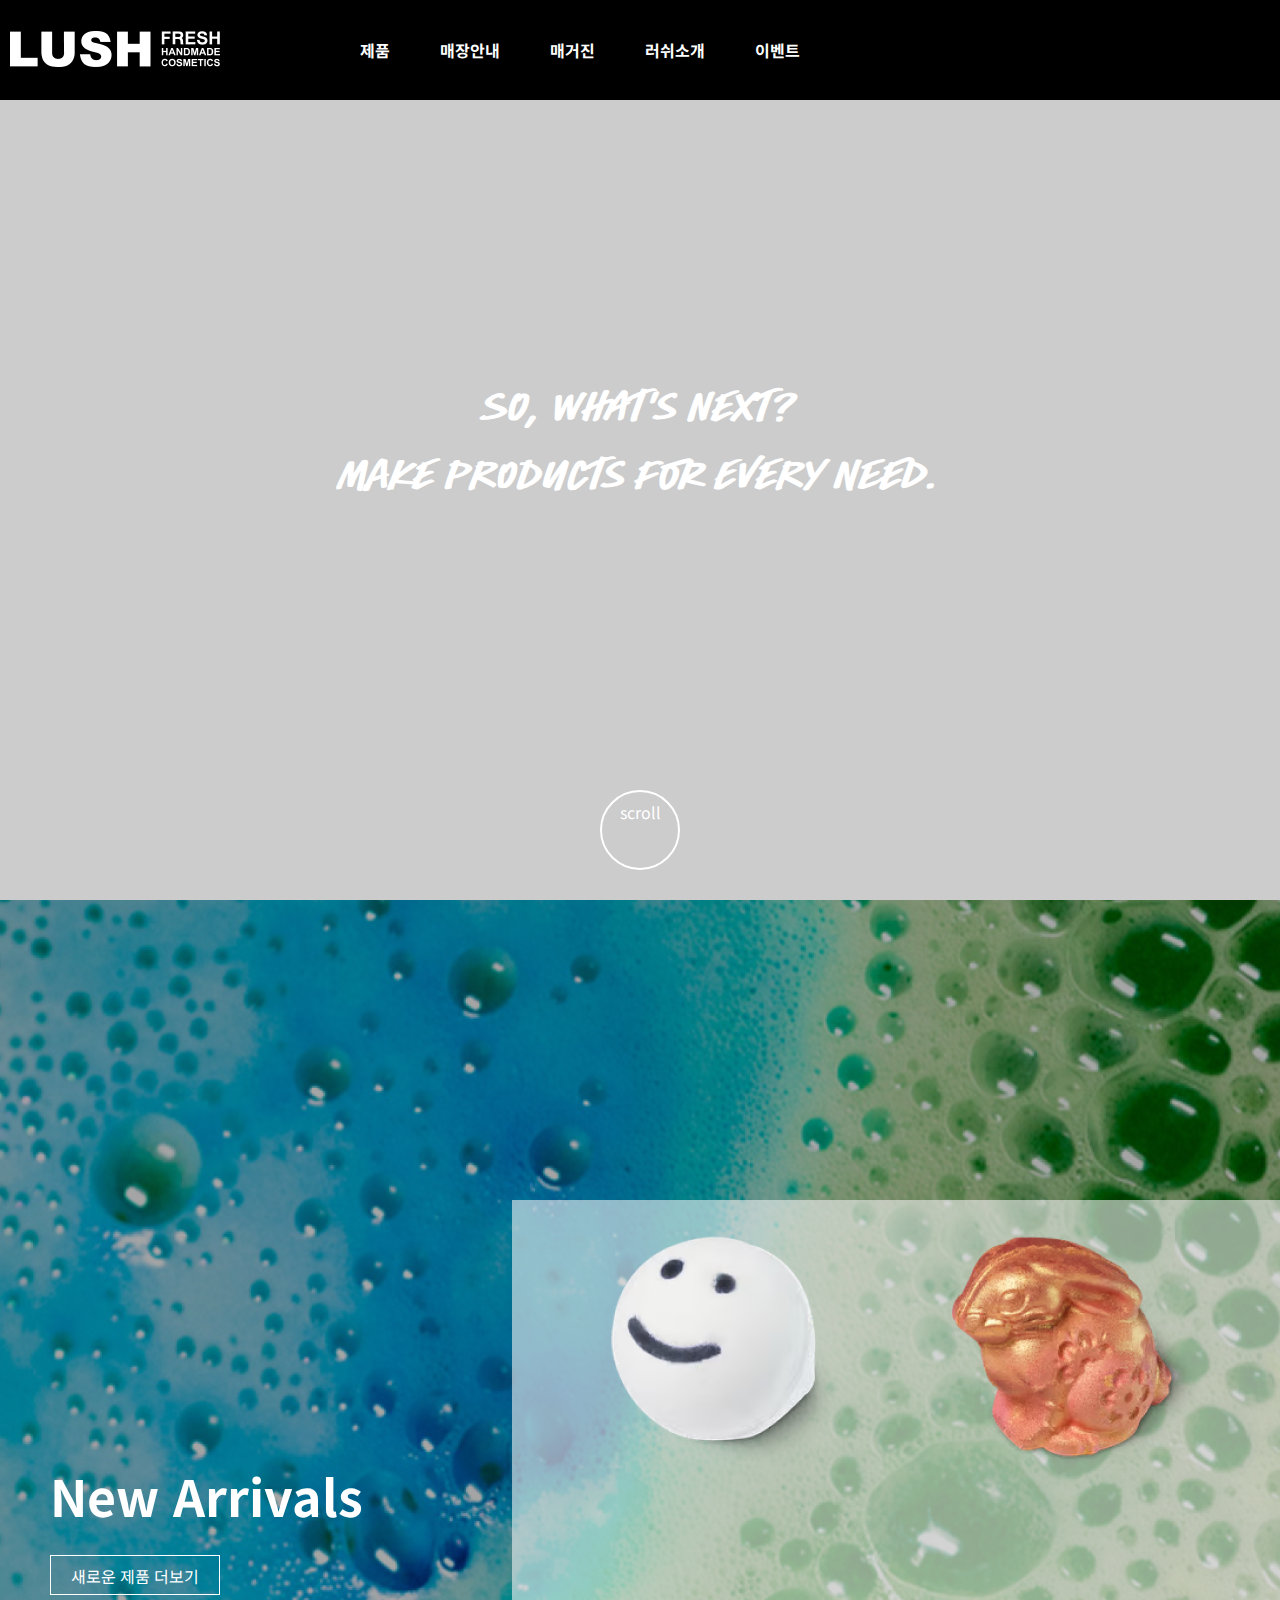
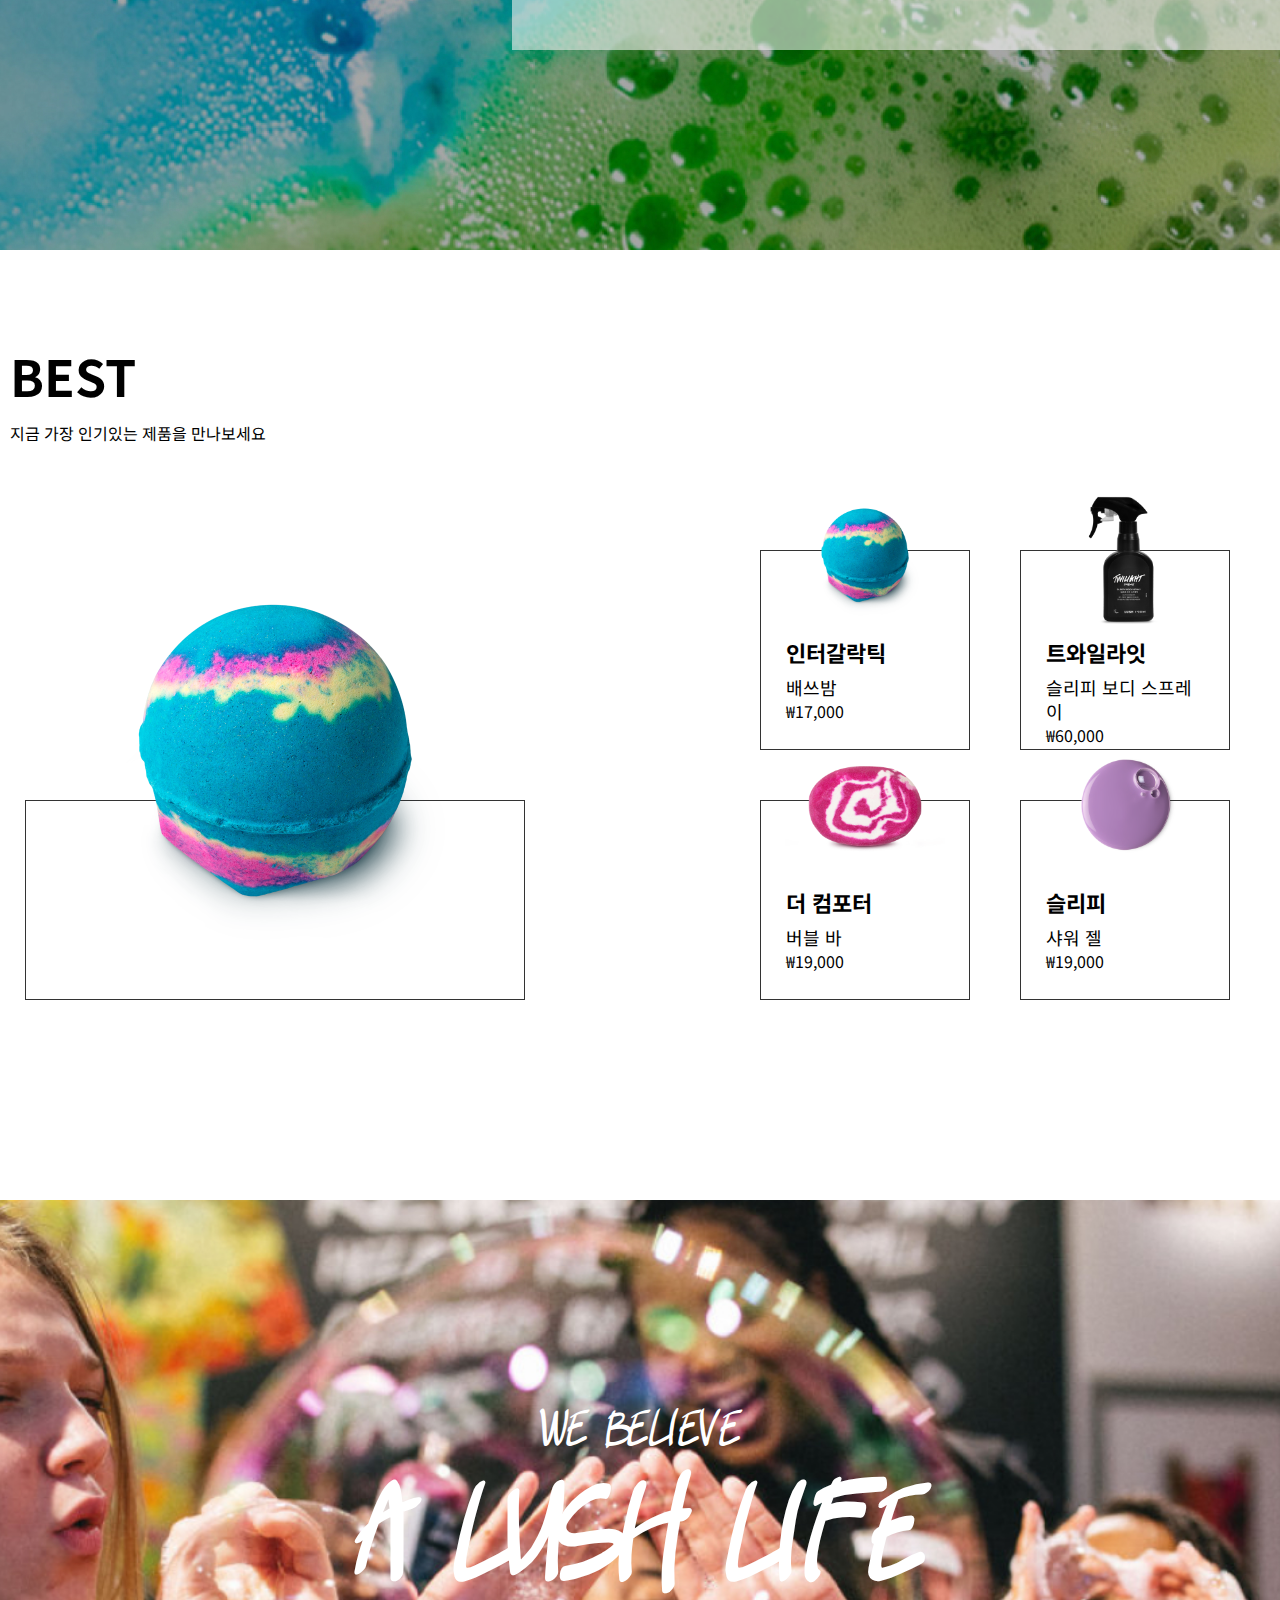
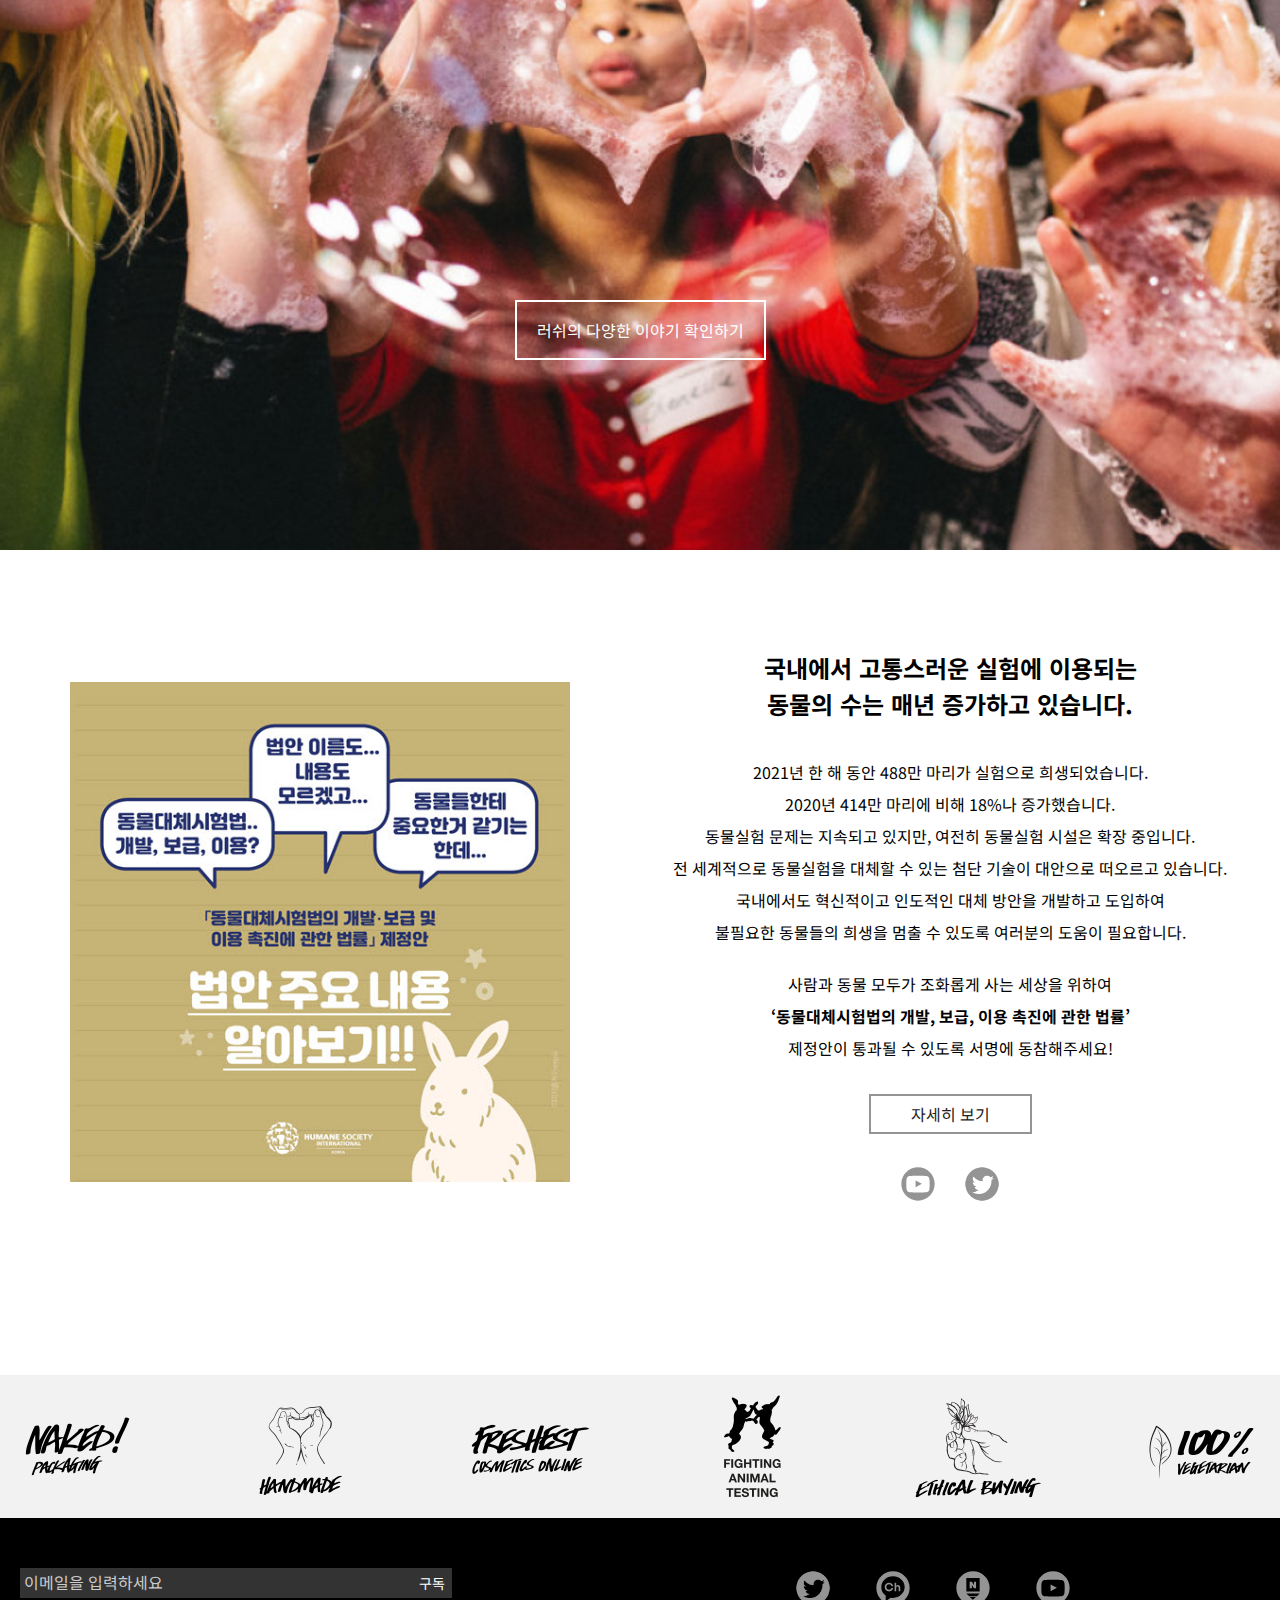
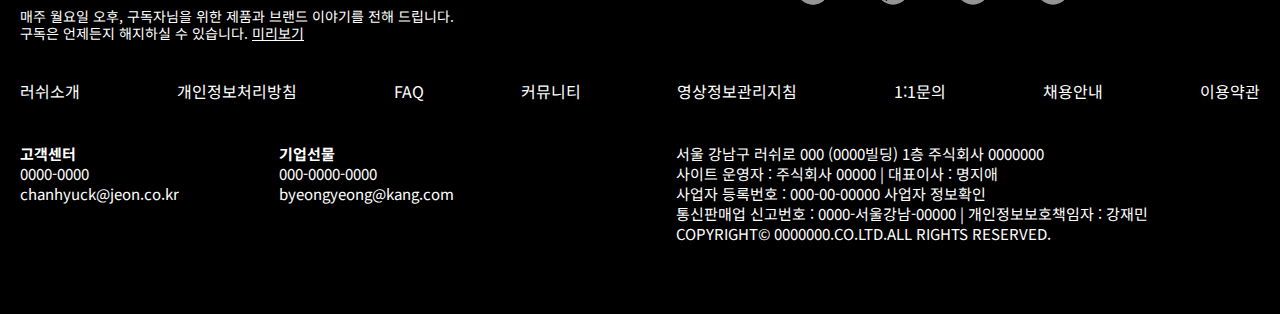
==== commit 2a750c6f: "footer" ====
--- a/index.html
+++ b/index.html
@@ -309,7 +309,7 @@
           <li class="newpro_2">
             <a href="./shop_list.html" title="쇼핑 리스트 바로가기"><img src="./images/main/new_pro_3.png" alt="best 상품"></a>
               <div class="border_box bestpro_txt">
-                <strong><a href="./shop_list.html" title="쇼핑 리스트 바로가기">스트로베리 크럼블 버블룬</a></strong>
+                <strong><a href="./shop_list.html" title="쇼핑 리스트 바로가기">스트로베리</a></strong>
                 <p><a href="./shop_list.html" title="쇼핑 리스트 바로가기">버블 바</a></p>
                 <p><a href="./shop_list.html" title="쇼핑 리스트 바로가기">&#8361;19,000</a></p>
               </div>
--- a/css/common.css
+++ b/css/common.css
@@ -416,6 +416,7 @@
   border: none;
   text-indent: 0px;
   vertical-align: none;
+  padding:0px 5px;
 }
 
 address {
@@ -581,7 +582,10 @@
 
   .footbar, .br {
     display: inline-block;
-}
+  }
+  .subs_btn {
+    font-size: 0.9em;
+  }
 }
 
 @media screen and (max-width:480px) {
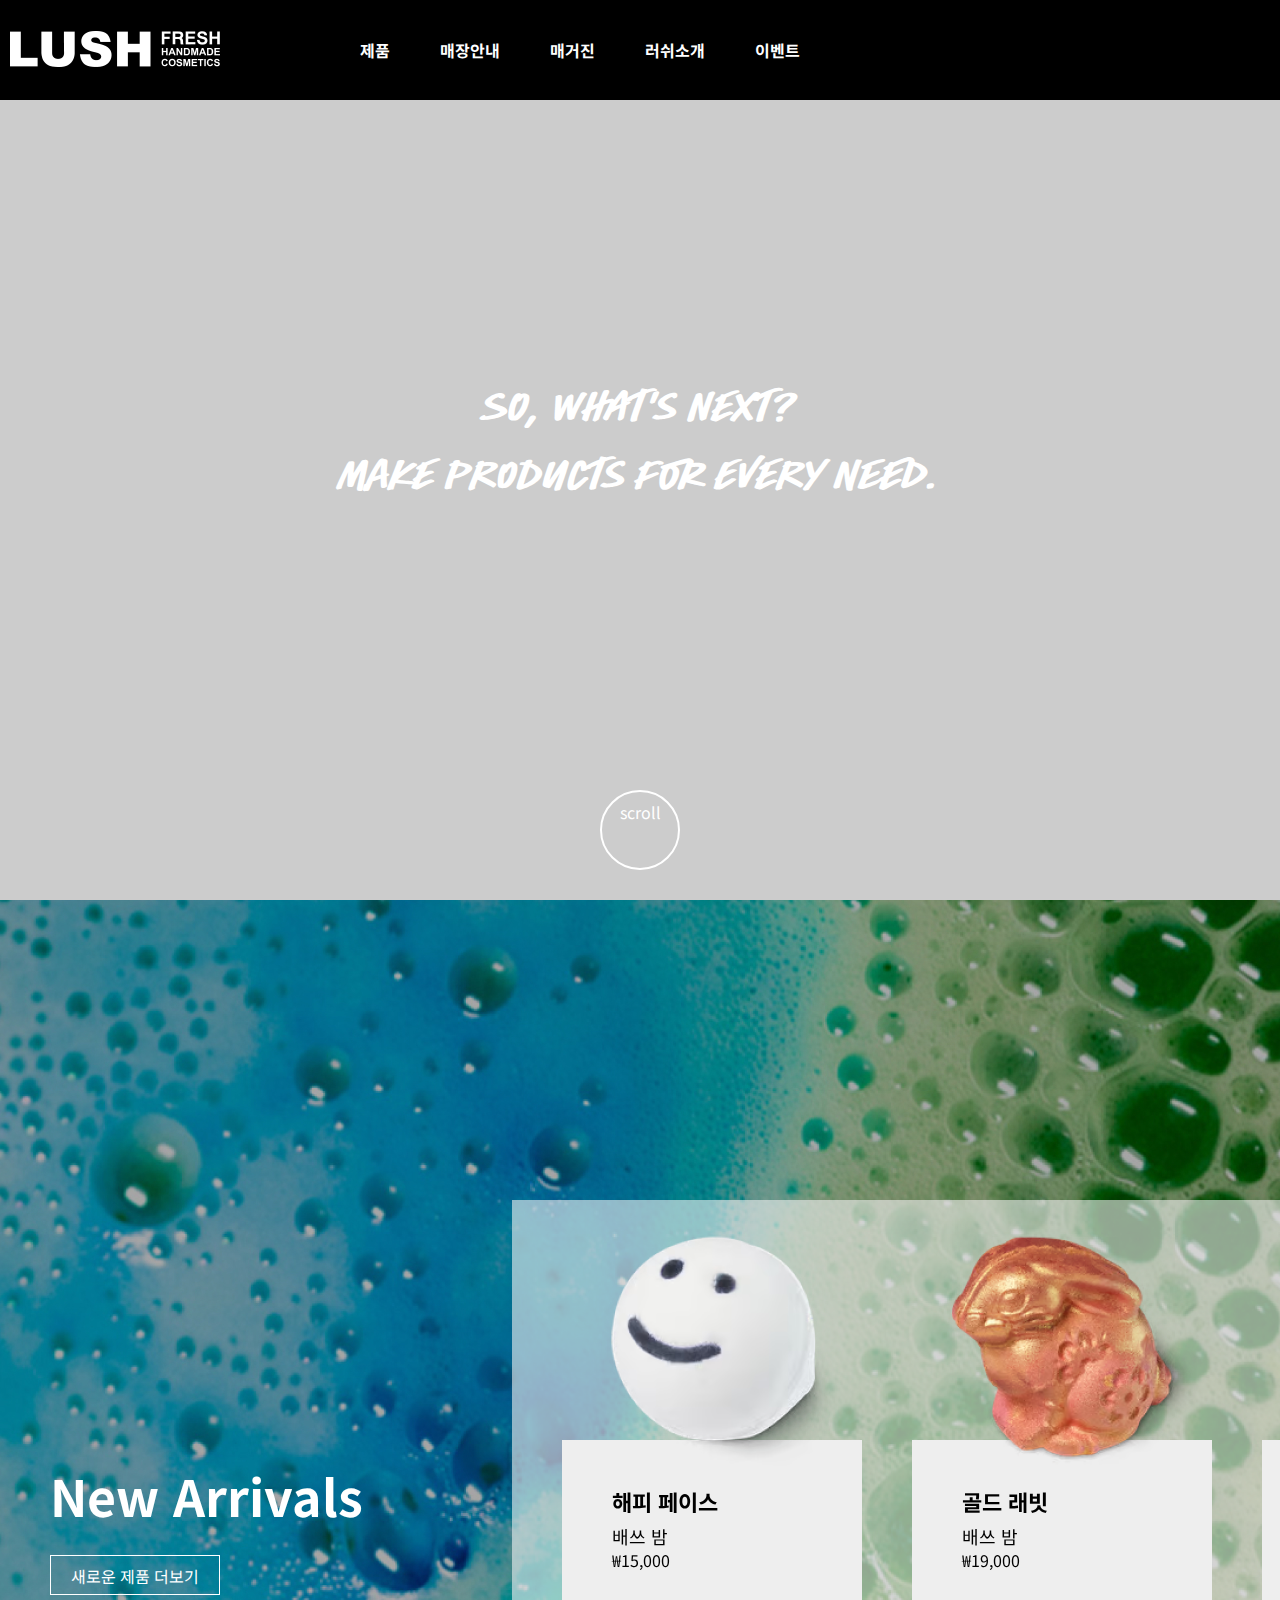
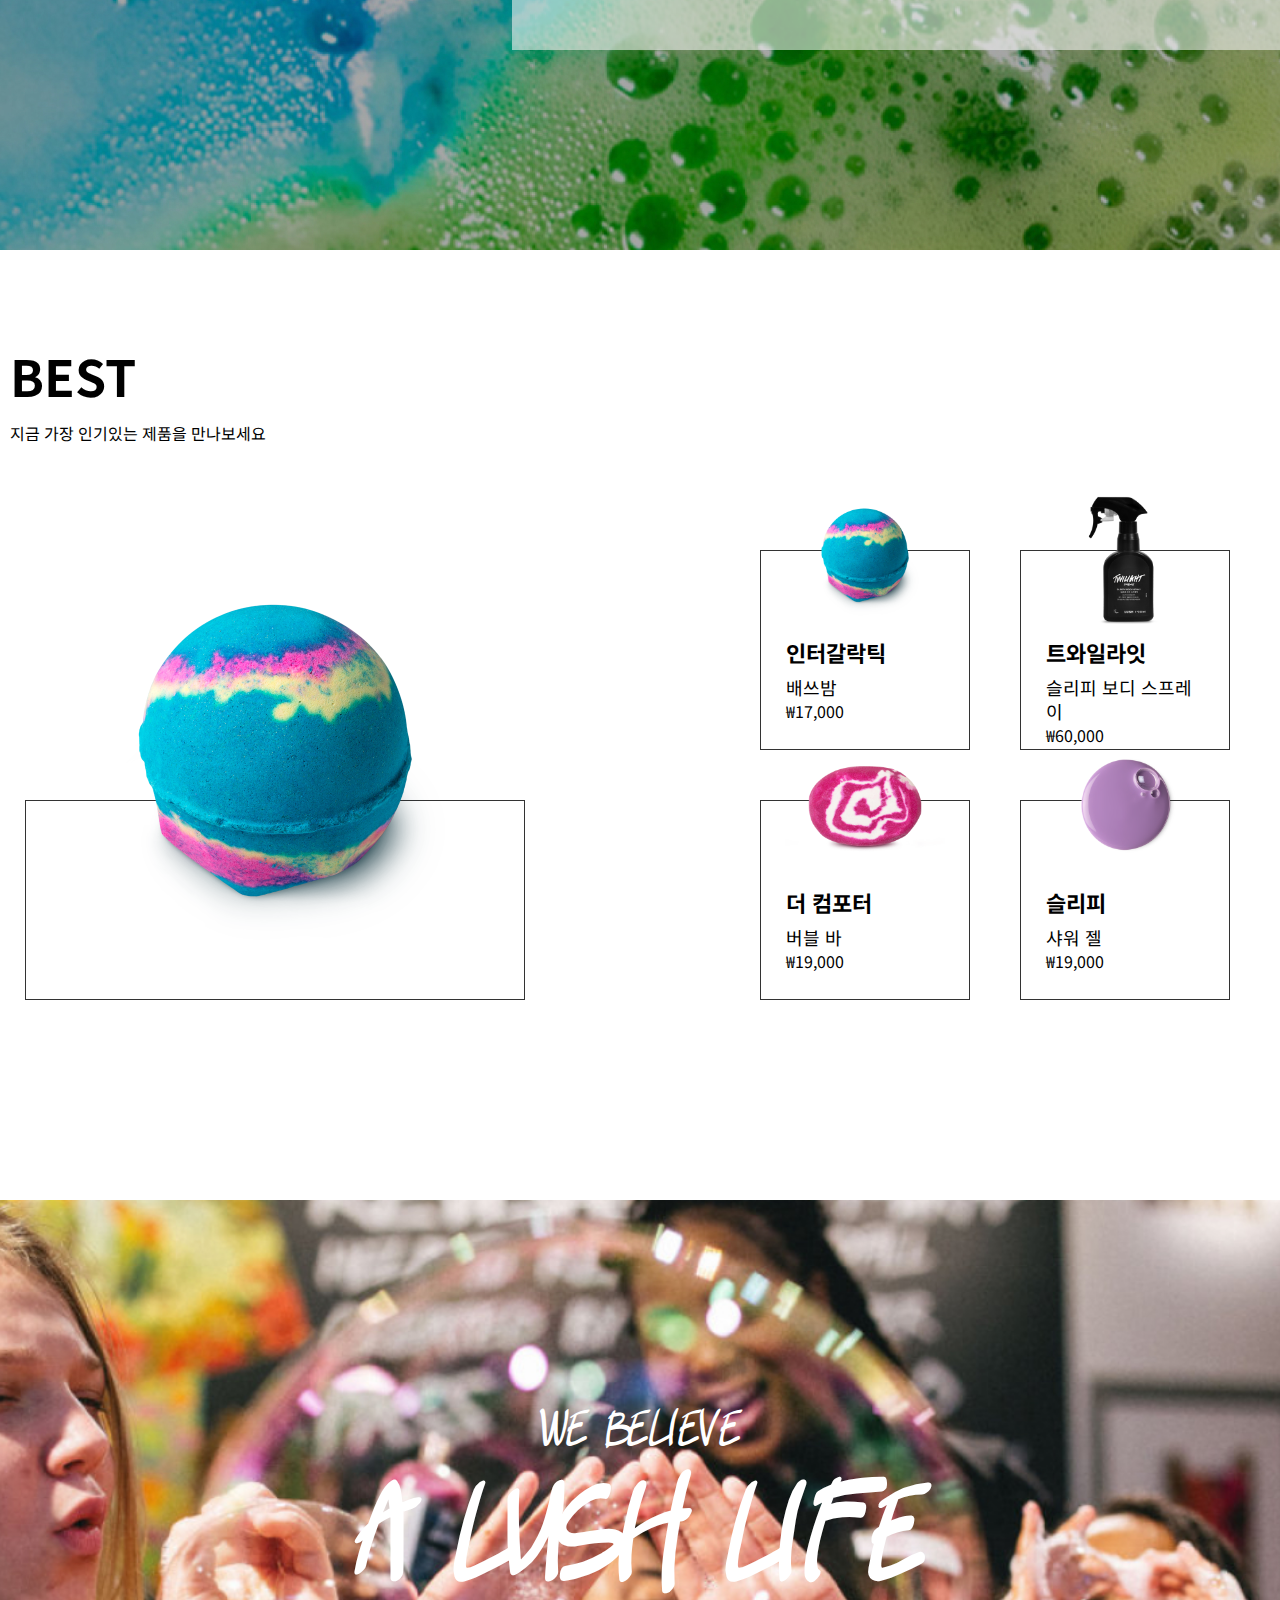
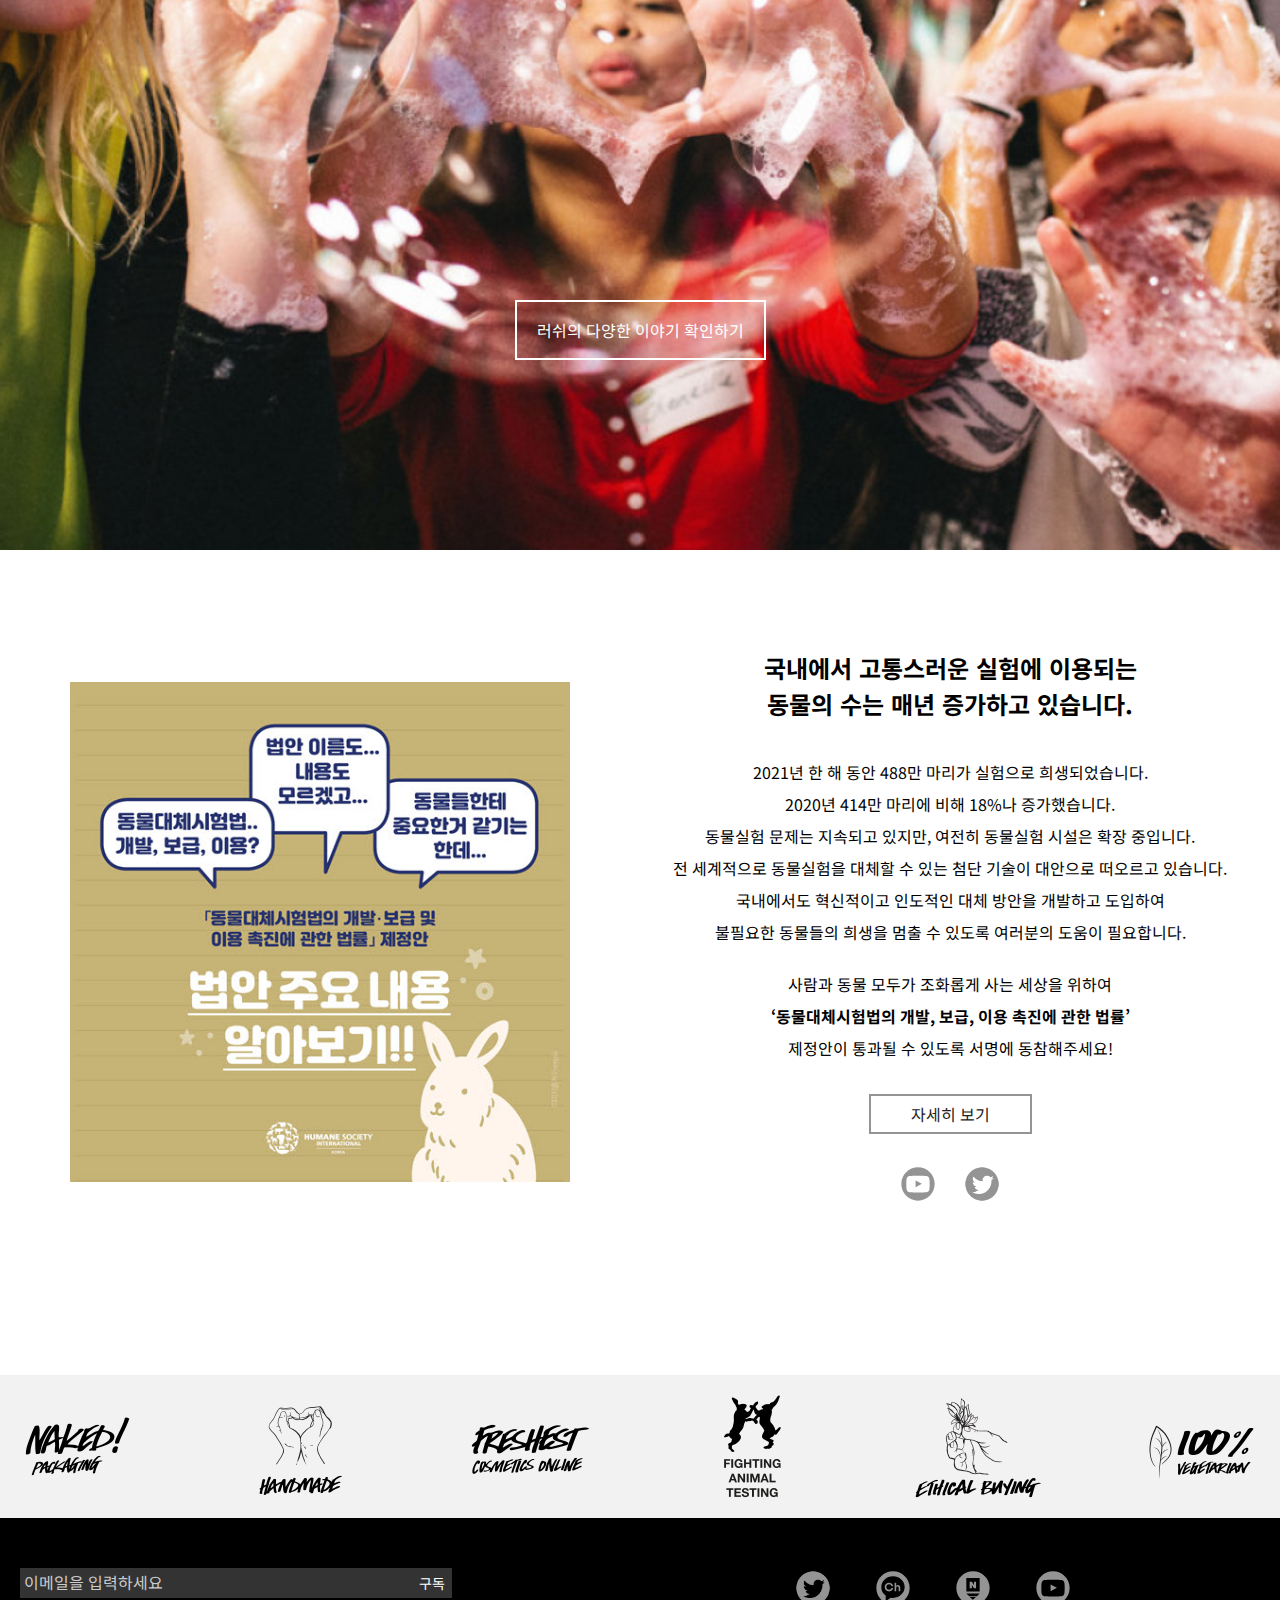
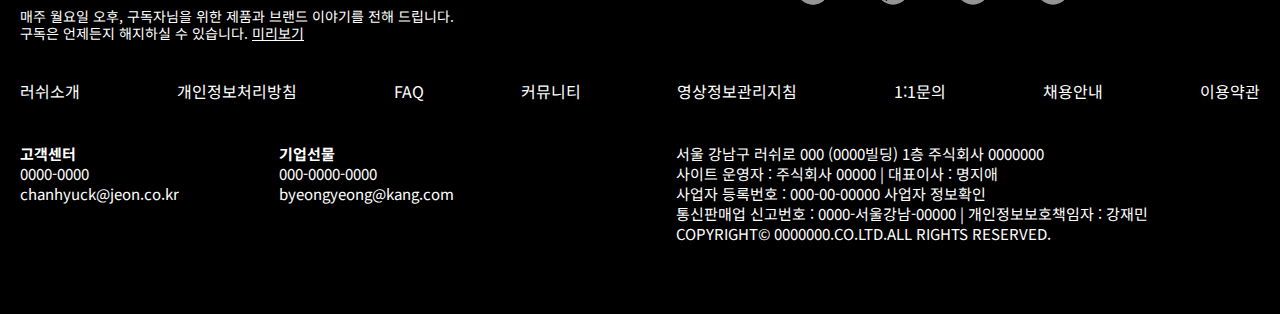
==== commit 7b2dc60e: "검색폼, 샵리스트 검색 수정" ====
--- a/index.html
+++ b/index.html
@@ -30,6 +30,7 @@
   <script src="https://cdn.jsdelivr.net/npm/swiper/swiper-bundle.min.js"></script>
 </head>
 <body>
+  <!-- 서브 헤더 시작 -->
   <header>
     <input type="checkbox" id="m_menu">
     <input type="checkbox" id="m_product">
@@ -99,15 +100,15 @@
       </div>
     </div>
     <div id="search_form">
-      <form action="search.php" method="get" name="search">
+      <form action="shop_list.html" method="get" name="search">
       <div class="s_wrap">
-      <input type="search" class="s_form">
+      <input type="search" class="s_form" id="search_items" name="name" placeholder="이 곳에 검색어를 입력해주세요." title="검색">
       <input type="submit" id="s_submit" class="hidden">
       <label for="s_submit">
         <i class="fa-solid fa-magnifying-glass"></i>
       </label>
       </div>
-      <div class="s_word">
+      <!-- <div class="s_word">
         <h2>인기 검색어</h2>
         <h2>최근 검색어</h2>
       </div>
@@ -119,7 +120,7 @@
         <a href="shop_list.html" title="겨울호캉스">겨울 호캉스</a>
         <a href="shop_list.html" title="클래식로즈">클래식 로즈</a>
         <a href="shop_list.html" title="보습케어">보습 케어</a>
-      </div>
+      </div> -->
       </form>
     </div>
     <div id="m_header">
@@ -143,10 +144,11 @@
       </div>
     </div>
     <div class="m_gnb">
-      <form action="search.php" name="search" method="post">
+      <form action="shop_list.html" name="search" method="get">
         <div class="search_box">
-        <input type="search" id="m_search" title="검색">
-        <i class="fa-solid fa-magnifying-glass"></i>
+        <input type="search" id="m_search" title="검색" name="name">
+        <input type="submit" value="&nbsp;" title="검색" id="m_search_items">
+        <label for="m_search_items"></label>
         </div>
         <ul class="m_category">
           <li><label for="m_product">제품</label>
--- a/css/common.css
+++ b/css/common.css
@@ -186,7 +186,7 @@
 /* 검색폼 서식 */
 #search_form{
   width:100%;
-  height:300px;
+  height:200px;
   background: #000;
   padding:50px 0px;
   overflow:hidden;
@@ -733,6 +733,19 @@
   }
   
   /* 펼쳐지는 m_gnb 서식 */
+
+  #m_search_items {
+    display: none;
+  }
+
+  .search_box label::after {
+    content: '\f002';
+    font-family: 'Font Awesome 5 Free';
+    font-weight: 600;
+    font-size: 24px;
+    color: #fff;
+    cursor: pointer;
+  }
 
   #m_menu:checked ~ .m_gnb{left: 0;}
   #m_menu:checked ~ .m_header .m_menu_wrap {justify-content: right;}
--- a/css/main.css
+++ b/css/main.css
@@ -347,7 +347,7 @@
   margin-left : 50px;
 }
 
-/* new 슬라이드 li 내부 패딩 */
+/* new 슬라이드 li 내부 a 패딩 */
 .newpro_1 a::after {
   content : "";
   display : block;
@@ -740,11 +740,11 @@
   margin-left : 50px;
 }
 
-/* new 슬라이드 li 내부 패딩 */
-.newpro_1::after {
+/* new 슬라이드 li 내부 a 패딩 */
+.newpro_1 a::after {
   content : "";
   display : block;
-  padding-bottom : 100%;
+  padding-bottom : 100px;
 }
 
 /* new ul 슬라이드 이미지들 */
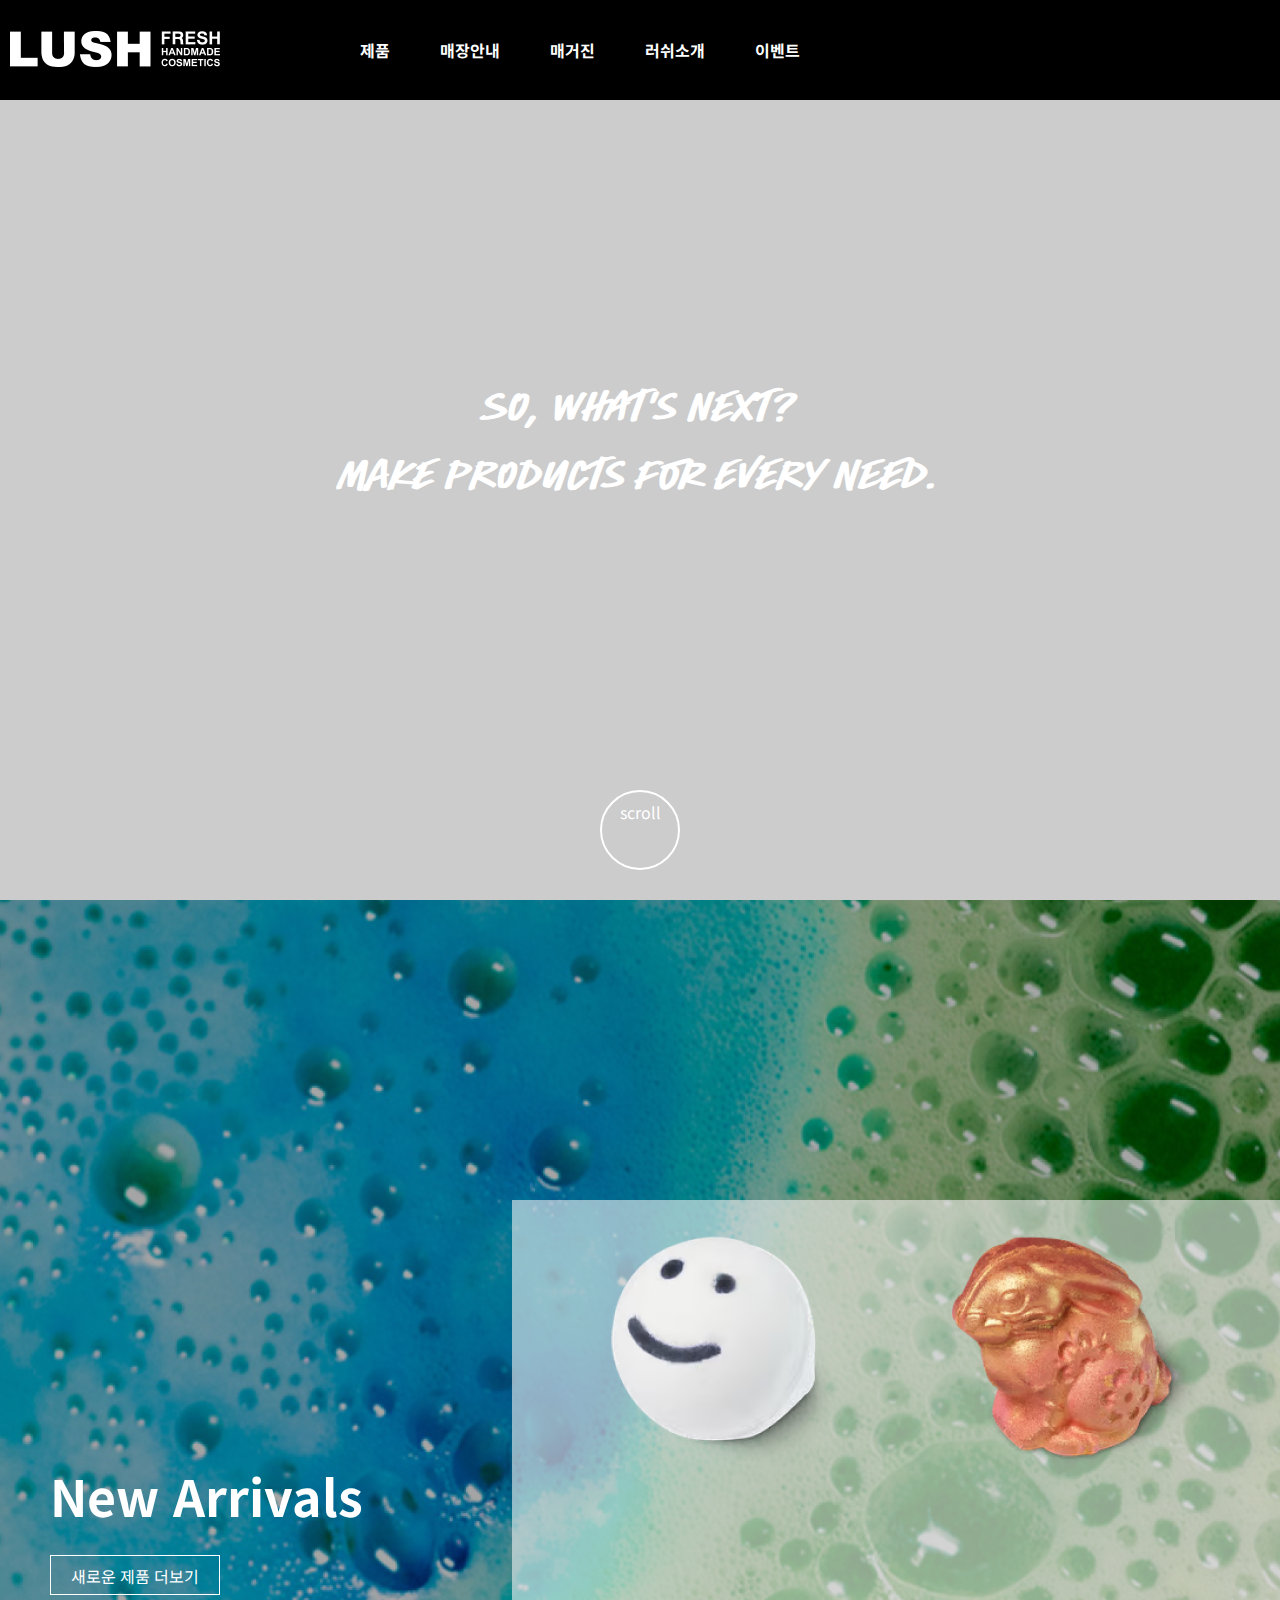
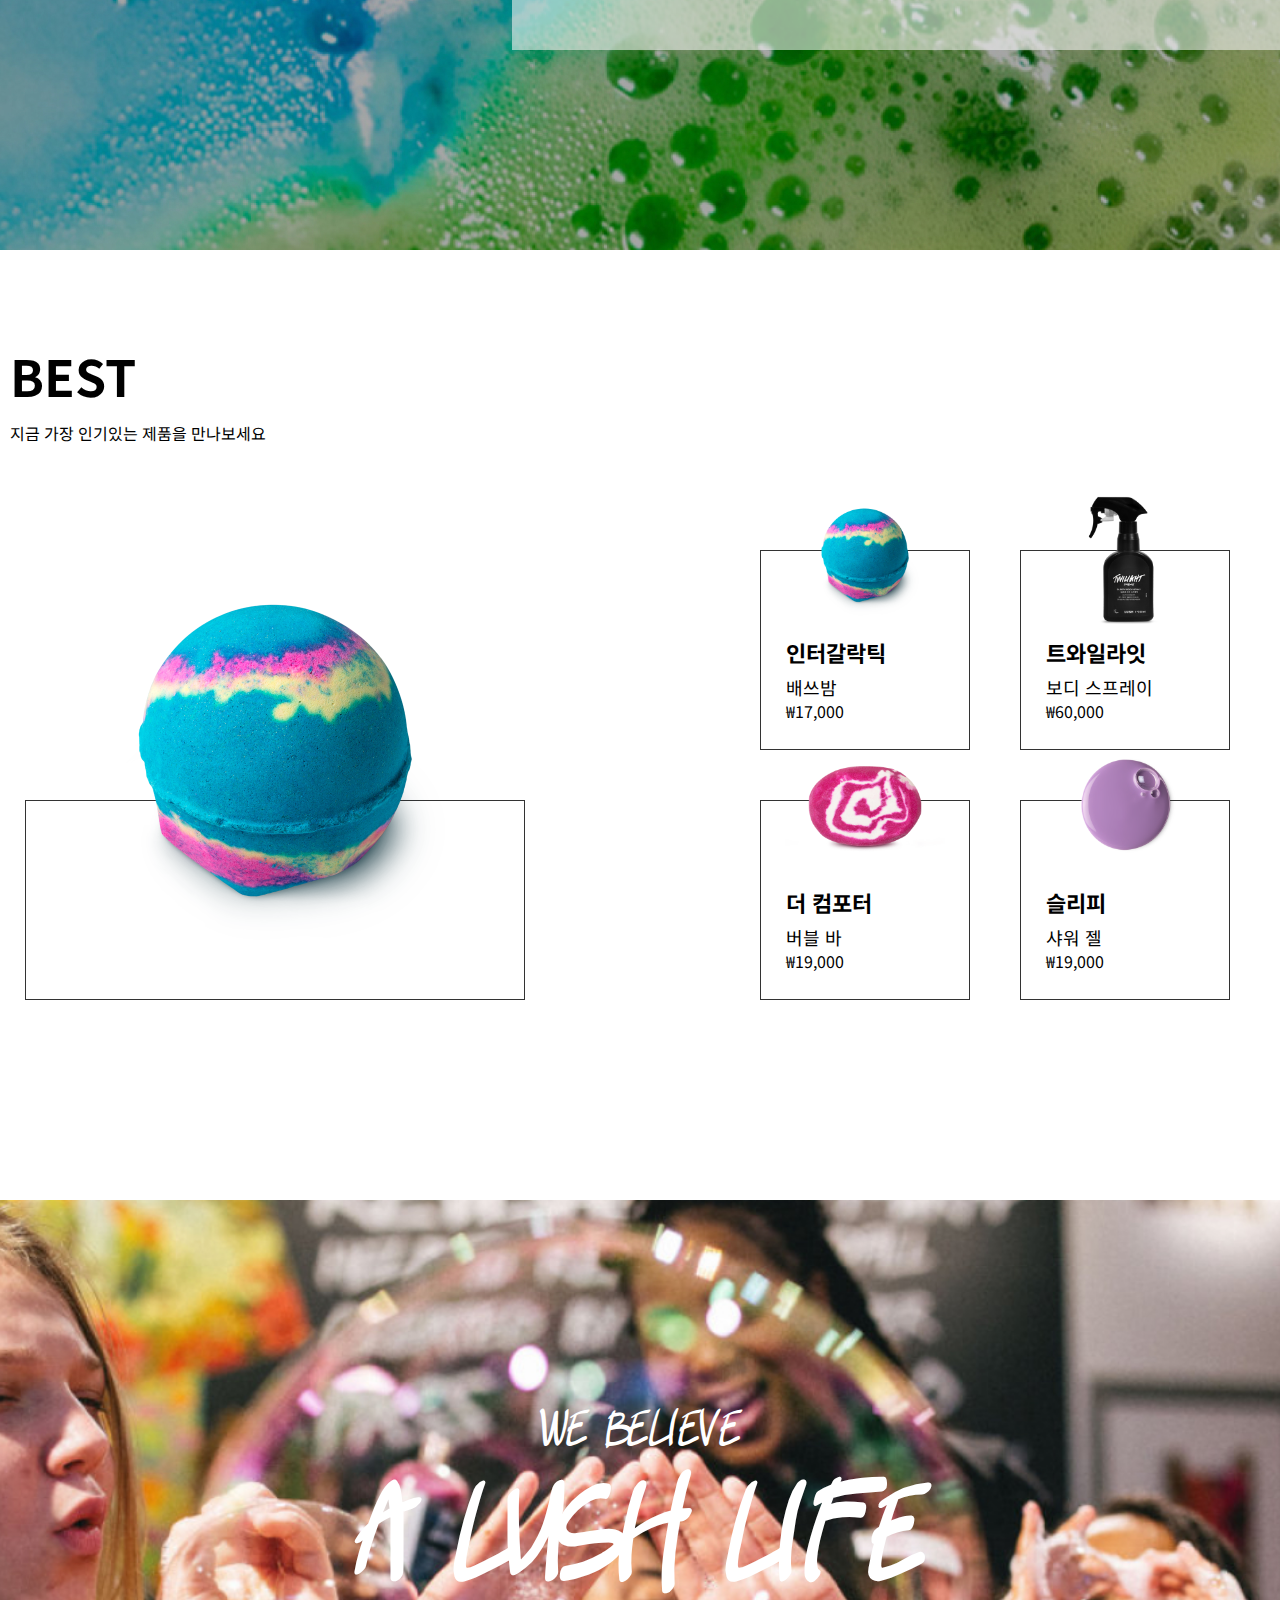
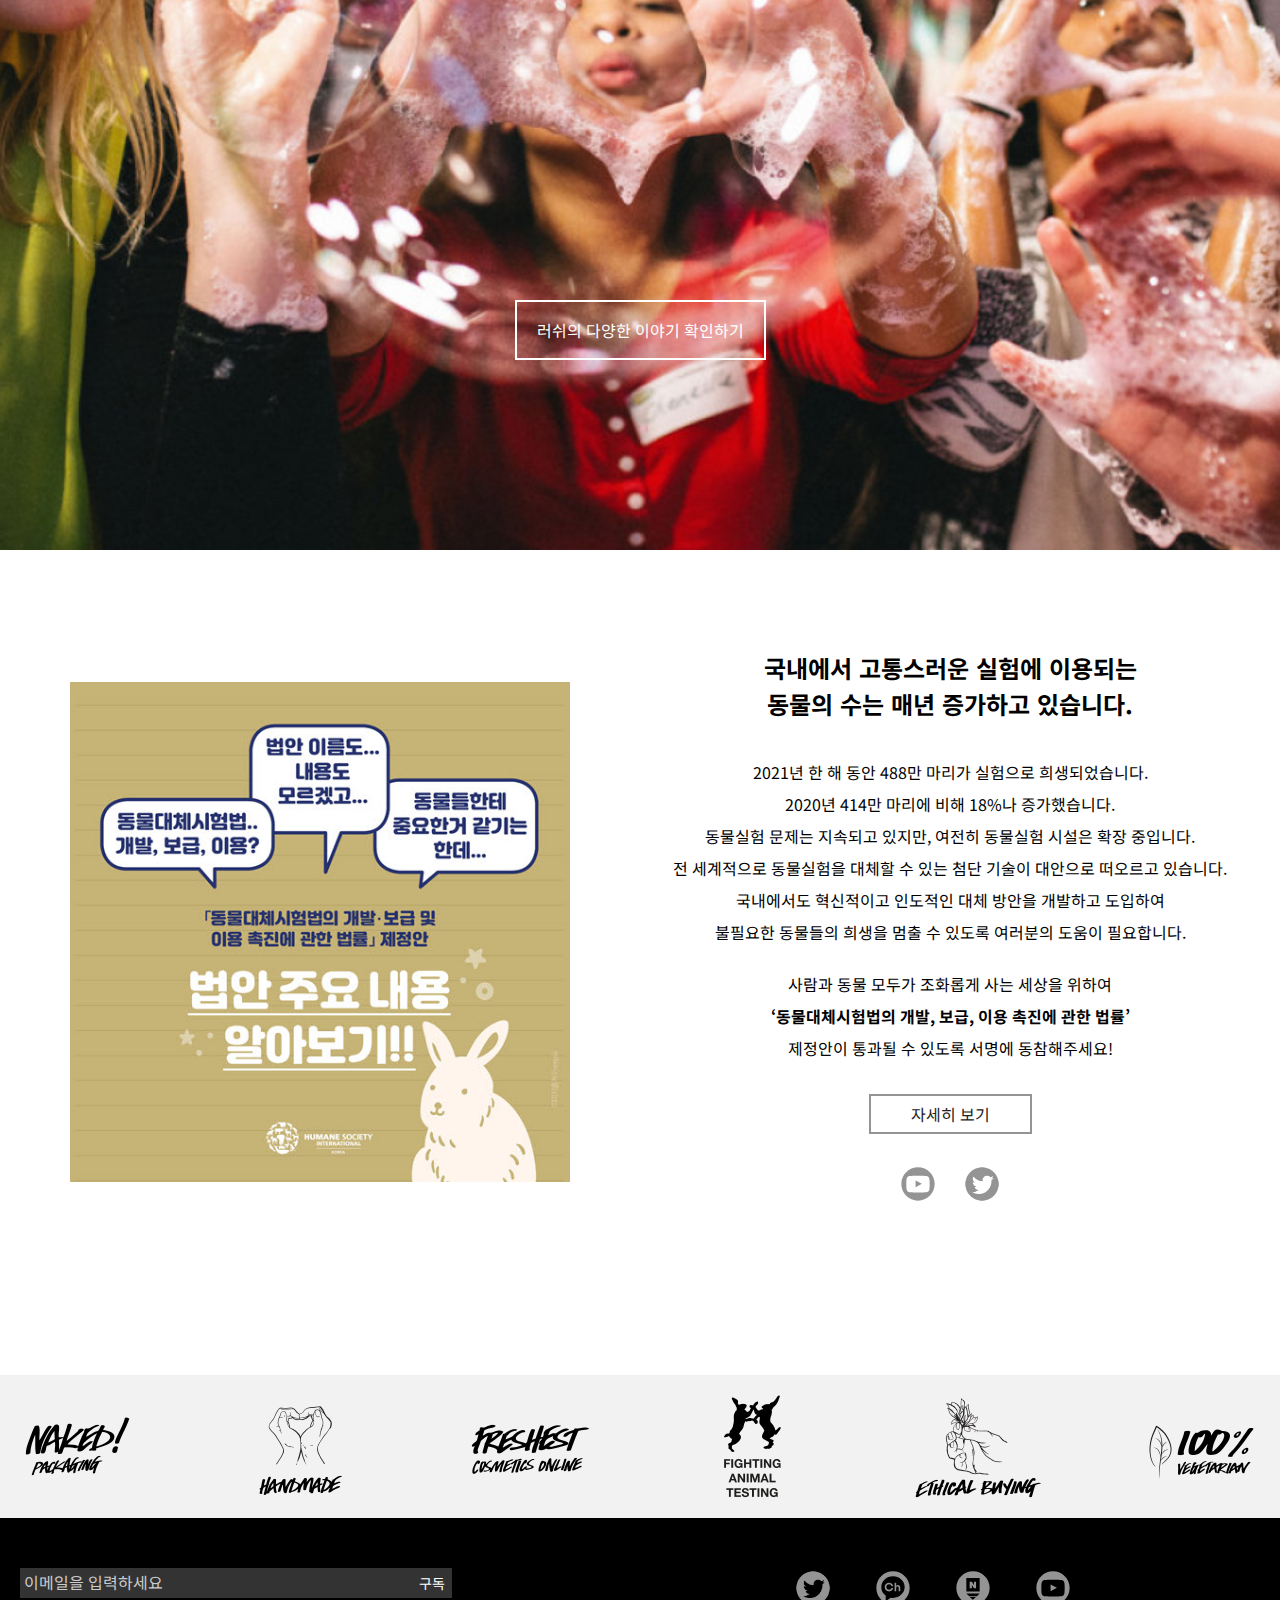
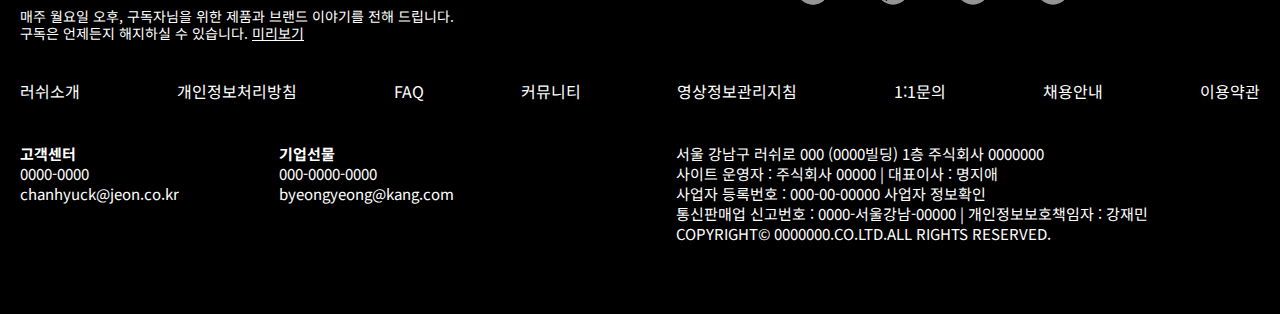
==== commit 29cdc78c: "index a태그 수정" ====
--- a/index.html
+++ b/index.html
@@ -348,37 +348,42 @@
       <!-- best pro1 -->
       <ul class="art2--bestprowrap">  
         <li class="bestpro1 best_small">
-          <a href="./shop_list.html" title="쇼핑 리스트 바로가기"><img src="./images/main/best_01.png" alt="best 상품" class="s_img01"></a>
+          <a href="./shop_list.html" title="쇼핑 리스트 바로가기">
+            <img src="./images/main/best_01.png" alt="best 상품" class="s_img01">
             <div class="border_box bestpro_txt">
-              <strong><a href="./shop_list.html" title="쇼핑 리스트 바로가기">인터갈락틱</a></strong>
-              <p><a href="./shop_list.html" title="쇼핑 리스트 바로가기">배쓰밤</a></p>
-              <p><a href="./shop_list.html" title="쇼핑 리스트 바로가기">&#8361;17,000</a></p>
+              <strong>인터갈락틱</strong>
+              <p>배쓰밤</p>
+              <p>&#8361;17,000</p>
             </div>
+          </a>
         </li>
         <li class="bestpro1 best_small">
           <a href="./shop_list.html" title="쇼핑 리스트 바로가기">
-            <img src="./images/main/best_02.png" alt="best 상품" class="s_img02"></a>
+            <img src="./images/main/best_02.png" alt="best 상품" class="s_img02">
             <div class="border_box bestpro_txt">
-              <strong><a href="./shop_list.html" title="쇼핑 리스트 바로가기">트와일라잇</a></strong>
-              <p><a href="./shop_list.html" title="쇼핑 리스트 바로가기">슬리피 보디 스프레이</a></p>
-              <p><a href="./shop_list.html" title="쇼핑 리스트 바로가기">&#8361;60,000</a></p>
+              <strong>트와일라잇</strong>
+              <p>보디 스프레이</p>
+              <p>&#8361;60,000</p>
             </div>
+            </a>
         </li>
         <li class="bestpro1 best_small">
-          <a href="./shop_list.html" title="쇼핑 리스트 바로가기"><img src="./images/main/best_03.png" alt="best 상품" class="s_img03"></a>
+          <a href="./shop_list.html" title="쇼핑 리스트 바로가기"><img src="./images/main/best_03.png" alt="best 상품" class="s_img03">
             <div class="border_box bestpro_txt">
-              <strong><a href="./shop_list.html" title="쇼핑 리스트 바로가기">더 컴포터</a></strong>
-              <p><a href="./shop_list.html" title="쇼핑 리스트 바로가기">버블 바</a></p>
-              <p><a href="./shop_list.html" title="쇼핑 리스트 바로가기">&#8361;19,000</a></p>
+              <strong>더 컴포터</strong>
+              <p>버블 바</p>
+              <p>&#8361;19,000</p>
             </div>
+            </a>
         </li>
         <li class="bestpro1 best_small">
-          <a href="./shop_list.html" title="쇼핑 리스트 바로가기"><img src="./images/main/best_04.png" alt="best 상품" class="s_img04"></a>
+          <a href="./shop_list.html" title="쇼핑 리스트 바로가기"><img src="./images/main/best_04.png" alt="best 상품" class="s_img04">
             <div class="border_box bestpro_txt">
-              <strong><a href="./shop_list.html" title="쇼핑 리스트 바로가기">슬리피</a></strong>
-              <p><a href="./shop_list.html" title="쇼핑 리스트 바로가기">샤워 젤</a></p>
-              <p><a href="./shop_list.html" title="쇼핑 리스트 바로가기">&#8361;19,000</a></p>
+              <strong>슬리피</strong>
+              <p>샤워 젤</p>
+              <p>&#8361;19,000</p>
             </div>
+            </a>
         </li>
       </ul>
       
--- a/css/common.css
+++ b/css/common.css
@@ -415,7 +415,7 @@
   height: 30px;
   border: none;
   text-indent: 0px;
-  vertical-align: none;
+  /* vertical-align: none; */
   padding:0px 5px;
 }
 
@@ -747,7 +747,10 @@
     cursor: pointer;
   }
 
-  #m_menu:checked ~ .m_gnb{left: 0;}
+  #m_menu:checked ~ .m_gnb{
+    left: 0;
+    -webkit-overflow-scrolling: auto;
+  }
   #m_menu:checked ~ .m_header .m_menu_wrap {justify-content: right;}
   /* #m_menu:checked ~ #m_header{display:none;} */
   .m_gnb{
--- a/css/main.css
+++ b/css/main.css
@@ -511,7 +511,11 @@
   width : 210px;
   height : 250px;
   position : relative;
-
+}
+.best_small > a::after{
+  content: '';
+  display: block;
+  padding-bottom: calc(100% + 40px);
 }
 
 .best_small img {
